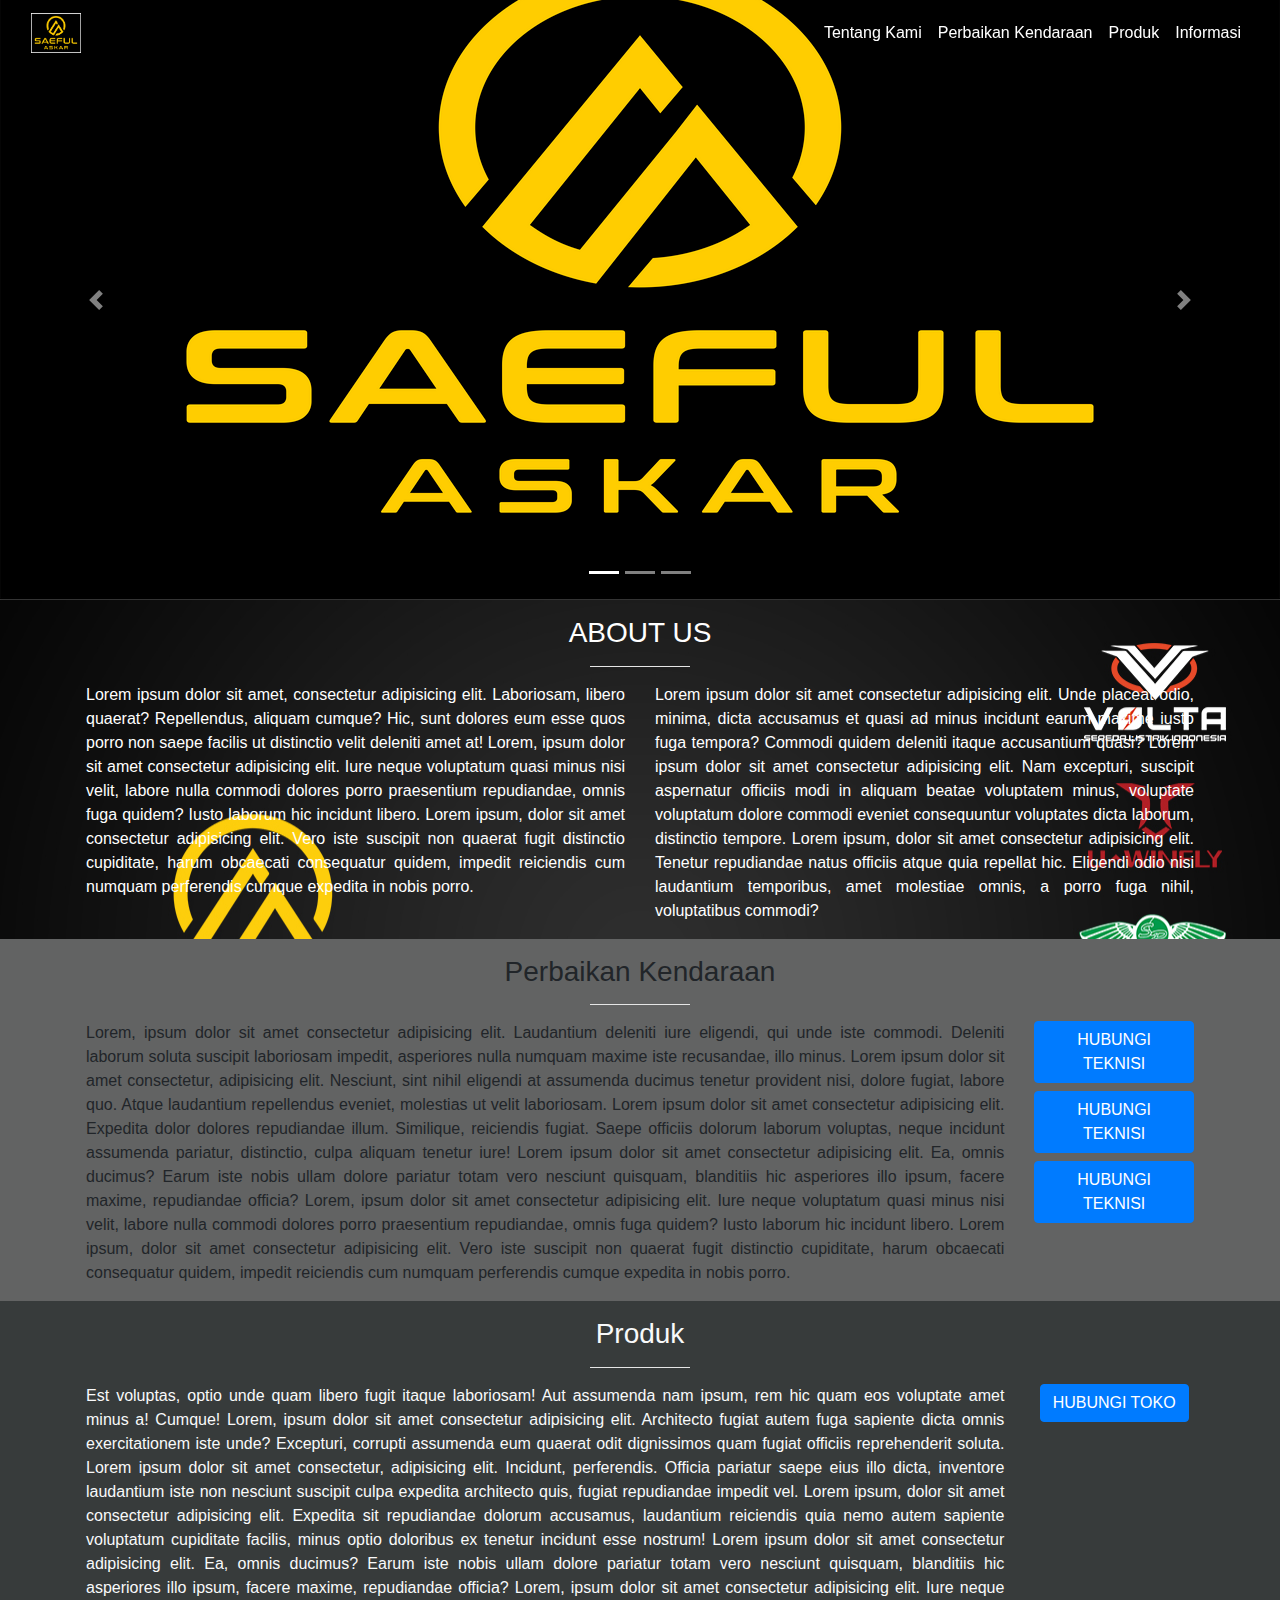
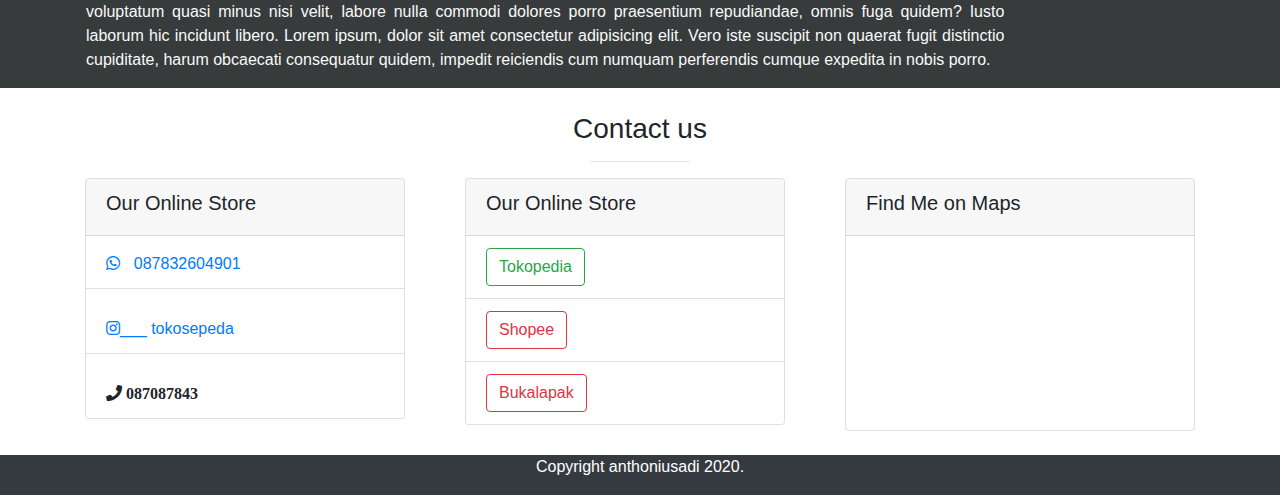
==== index.html @ 25c8001d "add ofline folder" ====
<!doctype html>
<html lang="en" id="home">
  <head>
    <!-- Required meta tags -->
    <meta charset="utf-8">
    <meta name="viewport" content="width=device-width, initial-scale=1, shrink-to-fit=no">

    <!-- Bootstrap CSS -->
    <link rel="stylesheet" href="bootstrap/css/bootstrap.min.css">
    <!-- <link rel="stylesheet" href="https://maxcdn.bootstrapcdn.com/bootstrap/4.0.0/css/bootstrap.min.css" integrity="sha384-Gn5384xqQ1aoWXA+058RXPxPg6fy4IWvTNh0E263XmFcJlSAwiGgFAW/dAiS6JXm" crossorigin="anonymous"> -->
    <link rel="stylesheet" href="style.css">
    <link rel="stylesheet" href="fontawesome/css/all.min.css">

    <title>Saeful Askar</title>
  </head>
  <body>
    <!-- ? navigasi bar link dan sub halaman -->
        <nav class="navbar fixed-top navbar-expand-lg navbar-dark  " >
            <div class="container-fluid"> 
                <a class="navbar-brand scroll" href="#home"><img src="/Carouselimg/Sticker.png" width="50" height="40"></img></a>
                    <button class="navbar-toggler" type="button" data-toggle="collapse" data-target="#navbarNavAltMarkup" aria-controls="navbarNavAltMarkup" aria-expanded="false" aria-label="Toggle navigation">
                    <span class="navbar-toggler-icon"></span>
                    </button>
                    <div class="collapse navbar-collapse" id="navbarNavAltMarkup">
                    <div class="navbar-nav ml-auto">
                        <!-- <a class="nav-item nav-link active" href="#home">Home <span class="sr-only">(current)</span></a> -->
                        <a class="nav-item nav-link scroll text-white"  href="#about">Tentang Kami</a>
                        <a class="nav-item nav-link scroll text-white"  href="#perbaikan">Perbaikan Kendaraan</a>
                        <a class="nav-item nav-link scroll text-white"  href="#produk">Produk</a>
                        <a class="nav-item nav-link scroll text-white"  href="#contact">Informasi</a>
                    </div>
                    </div>
                </nav>
            </div>

      <!--?slider carousel 3 foto-->
      <div id="carouselExampleIndicators" class="carousel slide" data-ride="carousel" data-interval="2500">
            <ol class="carousel-indicators">
              <li data-target="#carouselExampleIndicators" data-slide-to="0" class="active"></li>
              <li data-target="#carouselExampleIndicators" data-slide-to="1"></li>
              <li data-target="#carouselExampleIndicators" data-slide-to="2"></li>
            </ol>
            <div class="carousel-inner">
            <div class="carousel-item active">
                <img src="Carouselimg/contoh2.png" class="d-block w-100" alt="First slide">
                    <!-- <div class="carousel-caption d-none d-md-block">
                        <h5>Your Caption bla bla bla</h5>
                        <p>small caption bla bla bla bla</p>
                    </div> -->
              </div>
            <div class="carousel-item">
                <img src="Carouselimg/desain.jpg" class="d-block w-100" alt="Second slide">
                <!-- <div class="carousel-caption d-none d-md-block ">
                        <h5>Your Caption bla bla bla</h5>
                        <p>small caption bla bla bla</p>
                </div> -->
            </div>
            <div class="carousel-item">
                <img src="Carouselimg/contoh.jpg" class="d-block w-100" alt="Third slide">
                <!-- <div class="carousel-caption d-none d-md-block">
                        <h5>Your Caption bla bla bla</h5>
                        <p>small caption bla bla bla</p>
                </div> -->
            </div>
            </div>
            <a class="carousel-control-prev " href="#carouselExampleIndicators" role="button" data-slide="prev">
              <span class="carousel-control-prev-icon" aria-hidden="true"></span>
              <span class="sr-only">Previous</span>
            </a>
            <a class="carousel-control-next" href="#carouselExampleIndicators" role="button" data-slide="next">
              <span class="carousel-control-next-icon" aria-hidden="true"></span>
              <span class="sr-only">Next</span>
            </a>
          </div>
<!--?about us-->
<section class="about" id="about">
          <div class="bg1" >
            <div class="container text-justify p-3" >
                <h3 class="mt-0 text-center text-white" >ABOUT US</h3>
              <hr class="bg-white">  
              <div class="row text-white">
                <div class="col-md-6">
                  Lorem ipsum dolor sit amet, consectetur adipisicing elit. Laboriosam, libero quaerat? Repellendus, aliquam cumque? Hic, sunt dolores eum esse quos porro non saepe facilis ut distinctio velit deleniti amet at!
                    Lorem, ipsum dolor sit amet consectetur adipisicing elit. Iure neque voluptatum quasi minus nisi velit, labore nulla commodi dolores porro praesentium repudiandae, omnis fuga quidem? Iusto laborum hic incidunt libero.
                    Lorem ipsum, dolor sit amet consectetur adipisicing elit. Vero iste suscipit non quaerat fugit distinctio cupiditate, harum obcaecati consequatur quidem, impedit reiciendis cum numquam perferendis cumque expedita in nobis porro.
                </div>
                <div class="col-md-6">
                  Lorem ipsum dolor sit amet consectetur adipisicing elit. Unde placeat odio, minima, dicta accusamus et quasi ad minus incidunt earum maxime iusto fuga tempora? Commodi quidem deleniti itaque accusantium quasi?
                  Lorem ipsum dolor sit amet consectetur adipisicing elit. Nam excepturi, suscipit aspernatur officiis modi in aliquam beatae voluptatem minus, voluptate voluptatum dolore commodi eveniet consequuntur voluptates dicta laborum, distinctio tempore.
                    Lorem ipsum, dolor sit amet consectetur adipisicing elit. Tenetur repudiandae natus officiis atque quia repellat hic. Eligendi odio nisi laudantium temporibus, amet molestiae omnis, a porro fuga nihil, voluptatibus commodi?
                </div>
              </div>
            </div>
          </div>
</section>
          <!--?our service-->
<!-- 
          <div class="bg2">
              <h3 class="mt-0 text-center" id="perbaikan">Perbaikan Kendaraan</h3>
              <hr>
              <div class="container text-justify p-3">
                <div class="row">
                  <div class="col-md-5">
                    Lorem ipsum dolor sit amet consectetur adipisicing elit. Ea, omnis ducimus? Earum iste nobis ullam dolore pariatur totam vero nesciunt quisquam, blanditiis hic asperiores illo ipsum, facere maxime, repudiandae officia?
                      Lorem, ipsum dolor sit amet consectetur adipisicing elit. Iure neque voluptatum quasi minus nisi velit, labore nulla commodi dolores porro praesentium repudiandae, omnis fuga quidem? Iusto laborum hic incidunt libero.
                      Lorem ipsum, dolor sit amet consectetur adipisicing elit. Vero iste suscipit non quaerat fugit distinctio cupiditate, harum obcaecati consequatur quidem, impedit reiciendis cum numquam perferendis cumque expedita in nobis porro.
                  </div>
                  <div class="col-md-2">
                    <br><br>
                      <img class="img-fluid img-thumbnail" src="/img/logo.jpg" alt="">
                  </div>
                  <div class="col-md-5">
                    Lorem ipsum dolor, sit amet consectetur adipisicing elit. Sunt at pariatur asperiores quae laboriosam praesentium totam quod est maxime fuga odit dolorem itaque debitis vel dignissimos optio, rem quaerat dolorum!
                      Lorem ipsum, dolor sit amet consectetur adipisicing elit. Tenetur repudiandae natus officiis atque quia repellat hic. Eligendi odio nisi laudantium temporibus, amet molestiae omnis, a porro fuga nihil, voluptatibus commodi?
                  </div>
                </div>
              </div>
            </div>
     -->
            <!-- ?galery foto unit -->
  <!-- <h3 class="mt-3 text-center">Foto Unit</h3>
    <div class="container">
      <div class="gallery img-thumbnail ">
        <a href="/img/thumb/engine1.jpg"><img src="/img/thumb/engine1_small.jpg" alt=""></a>
        <a href="/img/thumb/engine2.jpg"><img src="/img/thumb/engine2_small.jpg" alt=""></a>
        <a href="/img/thumb/engine3.jpg"><img src="/img/thumb/engine3_small.jpg" alt=""></a>
        <a href="/img/thumb/engine4.jpg"><img src="/img/thumb/engine4_small.jpg" alt=""></a>
        <a href="/img/thumb/engine5.jpg"><img src="/img/thumb/engine5.jpg" alt=""></a>
        <a href="/img/thumb/engine6.jpg"><img src="/img/thumb/engine6.jpg" alt=""></a>
        <a href="/img/thumb/engine7.jpg"><img src="/img/thumb/engine7.jpg" alt=""></a>
        <a href="/img/thumb/engine4.jpg"><img src="/img/thumb/engine4_small.jpg" alt=""></a>
        <a href="/img/thumb/engine5.jpg"><img src="/img/thumb/engine5.jpg" alt=""></a>
        <a href="/img/thumb/engine1.jpg"><img src="/img/thumb/engine1_small.jpg" alt=""></a>
      </div>
  </div> -->
<!-- ?our service 2 -->
<section class="perbaikan" id="perbaikan">
  <div class="bg3">
    <div class="container text-justify p-3">
        <h3 class="mt-0 text-center" >Perbaikan Kendaraan</h3>
        <hr class="bg-white">
      <div class="row">
        <div class="col-md-10">
          Lorem, ipsum dolor sit amet consectetur adipisicing elit. Laudantium deleniti iure eligendi, qui unde iste commodi. Deleniti laborum soluta suscipit laboriosam impedit, asperiores nulla numquam maxime iste recusandae, illo minus.
          Lorem ipsum dolor sit amet consectetur, adipisicing elit. Nesciunt, sint nihil eligendi at assumenda ducimus tenetur provident nisi, dolore fugiat, labore quo. Atque laudantium repellendus eveniet, molestias ut velit laboriosam.
          Lorem ipsum dolor sit amet consectetur adipisicing elit. Expedita dolor dolores repudiandae illum. Similique, reiciendis fugiat. Saepe officiis dolorum laborum voluptas, neque incidunt assumenda pariatur, distinctio, culpa aliquam tenetur iure!
          Lorem ipsum dolor sit amet consectetur adipisicing elit. Ea, omnis ducimus? Earum iste nobis ullam dolore pariatur totam vero nesciunt quisquam, blanditiis hic asperiores illo ipsum, facere maxime, repudiandae officia?
            Lorem, ipsum dolor sit amet consectetur adipisicing elit. Iure neque voluptatum quasi minus nisi velit, labore nulla commodi dolores porro praesentium repudiandae, omnis fuga quidem? Iusto laborum hic incidunt libero.
            Lorem ipsum, dolor sit amet consectetur adipisicing elit. Vero iste suscipit non quaerat fugit distinctio cupiditate, harum obcaecati consequatur quidem, impedit reiciendis cum numquam perferendis cumque expedita in nobis porro.
        </div>
        <div class="col-md-2 text-center">
          <!-- <div class="card" "> -->
            <!-- <img class="card-img-top" src="" alt="Card image cap"> -->
            <!-- <div class="card-body">
              <h5 class="card-title">HUBUNGI TEKNISI</h5>
              <p class="card-text">Untuk order dapat menghubungi teknisi bla bla bla bla</p> -->
              <a href="https://wa.me/6282312782377/?text=pesan" class="btn btn-primary">HUBUNGI TEKNISI</a>
              <a href="https://wa.me/6285880401315/?text=pesan" class="btn btn-primary mt-2">HUBUNGI TEKNISI</a>
              <a href="https://wa.me/6281282726337/?text=pesan" class="btn btn-primary mt-2 ">HUBUNGI TEKNISI</a>
            <!-- </div> -->
          <!-- </div> -->
        </div>
      </div>
    </div>
  </div>
</section>
  <!--? galery foto service -->
  <!-- <h3 class="mt-3 text-center">Foto Service</h3>
    <div class="container">
      <div class="gallery img-thumbnail ">
        <a href="/img/thumb/engine3.jpg"><img src="/img/thumb/engine1_small.jpg" alt=""></a>
        <a href="/img/thumb/engine1.jpg"><img src="/img/thumb/engine2_small.jpg" alt=""></a>
        <a href="/img/thumb/engine3.jpg"><img src="/img/thumb/engine3_small.jpg" alt=""></a>
        <a href="/img/thumb/engine5.jpg"><img src="/img/thumb/engine4_small.jpg" alt=""></a>
        <a href="/img/thumb/engine4.jpg"><img src="/img/thumb/engine5.jpg" alt=""></a>
        <a href="/img/thumb/engine6.jpg"><img src="/img/thumb/engine6.jpg" alt=""></a>
        <a href="/img/thumb/engine7.jpg"><img src="/img/thumb/engine7.jpg" alt=""></a>
        <a href="/img/thumb/engine2.jpg"><img src="/img/thumb/engine4_small.jpg" alt=""></a>
        <a href="/img/thumb/engine3.jpg"><img src="/img/thumb/engine5.jpg" alt=""></a>
        <a href="/img/thumb/engine1.jpg"><img src="/img/thumb/engine1_small.jpg" alt=""></a>
      </div>
    </div>
 -->
<!--? our service 3 -->
<section class="perbaikan" id="produk">
    <div class="bg4">
      <div class="container text-justify p-3 text-light">
          <h3 class="mt-0 text-center">Produk</h3>
          <hr class="bg-white">
        <div class="row">
          <div class="col-md-10">
        Est voluptas, optio unde quam libero fugit itaque laboriosam! Aut assumenda nam ipsum, rem hic quam eos voluptate amet minus a! Cumque!
            Lorem, ipsum dolor sit amet consectetur adipisicing elit. Architecto fugiat autem fuga sapiente dicta omnis exercitationem iste unde? Excepturi, corrupti assumenda eum quaerat odit dignissimos quam fugiat officiis reprehenderit soluta.
            Lorem ipsum dolor sit amet consectetur, adipisicing elit. Incidunt, perferendis. Officia pariatur saepe eius illo dicta, inventore laudantium iste non nesciunt suscipit culpa expedita architecto quis, fugiat repudiandae impedit vel.
            Lorem ipsum, dolor sit amet consectetur adipisicing elit. Expedita sit repudiandae dolorum accusamus, laudantium reiciendis quia nemo autem sapiente voluptatum cupiditate facilis, minus optio doloribus ex tenetur incidunt esse nostrum!
              Lorem ipsum dolor sit amet consectetur adipisicing elit. Ea, omnis ducimus? Earum iste nobis ullam dolore pariatur totam vero nesciunt quisquam, blanditiis hic asperiores illo ipsum, facere maxime, repudiandae officia?
                Lorem, ipsum dolor sit amet consectetur adipisicing elit. Iure neque voluptatum quasi minus nisi velit, labore nulla commodi dolores porro praesentium repudiandae, omnis fuga quidem? Iusto laborum hic incidunt libero.
                Lorem ipsum, dolor sit amet consectetur adipisicing elit. Vero iste suscipit non quaerat fugit distinctio cupiditate, harum obcaecati consequatur quidem, impedit reiciendis cum numquam perferendis cumque expedita in nobis porro.
          </div>
          
          <div class="col-md-2 text-center">
              <a href="https://wa.me/6282227222971/?text=pesan" class="btn btn-primary">HUBUNGI TOKO</a>
            <!-- <div class="card" ">
              <div class="card-body">
                <h5 class="card-title">HUBUNGI TOKO</h5>
                  <p class="card-text">Untuk informasi lebih lanjut dan bla bla bla bla hubungi toko </p>
                  <a href="#" class="btn btn-primary">HUBUNGI TOKO</a>
              </div>
            </div> -->
          </div>
        </div>
      </div>
    </div>
</section>
  <!-- ?galery foto sparepart -->
  <!-- <h3 class="mt-3 text-center">Foto Sparepart</h3>
  <div class="container">
    <div class="gallery img-thumbnail ">
      <a href="/img/thumb/engine3.jpg"><img src="/img/thumb/engine1_small.jpg" alt=""></a>
      <a href="/img/thumb/engine1.jpg"><img src="/img/thumb/engine2_small.jpg" alt=""></a>
      <a href="/img/thumb/engine3.jpg"><img src="/img/thumb/engine3_small.jpg" alt=""></a>
      <a href="/img/thumb/engine5.jpg"><img src="/img/thumb/engine4_small.jpg" alt=""></a>
      <a href="/img/thumb/engine4.jpg"><img src="/img/thumb/engine5.jpg" alt=""></a>
      <a href="/img/thumb/engine6.jpg"><img src="/img/thumb/engine6.jpg" alt=""></a>
      <a href="/img/thumb/engine7.jpg"><img src="/img/thumb/engine7.jpg" alt=""></a>
      <a href="/img/thumb/engine2.jpg"><img src="/img/thumb/engine4_small.jpg" alt=""></a>
      <a href="/img/thumb/engine3.jpg"><img src="/img/thumb/engine5.jpg" alt=""></a>
      <a href="/img/thumb/engine1.jpg"><img src="/img/thumb/engine1_small.jpg" alt=""></a>
    </div>
  </div> -->
<section class="contact" id="contact">
  <div class="container mb-4"> 
  <h3 class="mt-4 text-center" >Contact us</h3>
  <hr class="bg-white">
    <div class="row">
    <!-- ? daftarinformasi kontak -->
      <div class="col-md-4">
        <div class="card" style="width: 20rem;">
          <div class="card-header">
            <h5>Our Online Store</h5>
          </div>
          <ul class="list-group list-group-flush">
            <li class="list-group-item mt-1"><a href="https://wa.me/6282227222971/?text=pesan"><i class="fab fa-whatsapp"></i>087832604901</a></a></li>
            <li class="list-group-item mt-3"><a href="https://www.instagram.com/"><i class="fab fa-instagram"> </i>___ tokosepeda</a></a></li>
            <li class="list-group-item mt-3"></a><i class="fas fa-phone">  087087843</i></li>
          </ul>
        </div> 
      </div>
      <!-- ?informasi online shop -->
      <div class="col-md-4">
        <div class="card" style="width: 20rem;">
          <div class="card-header">
            <h5>Our Online Store</h5>
          </div>
            <ul class="list-group list-group-flush">
              <li class="list-group-item"><a href="https://www.tokopedia.com/lampuledgrosir?source=universe&st=product"><button type="button" class="btn btn-outline-success">Tokopedia</button></a></li>
              <li class="list-group-item"><a href="https://shopee.co.id/sepeda_listrik_bekasi"><button type="button" class="btn btn-outline-danger">Shopee</button></a></li>
              <li class="list-group-item"><a href="https://www.bukalapak.com/u/prash_els"><button type="button" class="btn btn-outline-danger">Bukalapak</button></a></li>
            </ul>
        </div>   
      </div>

    <!-- ?maps toko-->
      <div class="col-md-4">
        <div class="card">
          <div class="card-header">
            <h5>Find Me on Maps</h5>
          </div>
          <div class="card-body">
            <div class="map-responsive">
                <iframe src="https://www.google.com/maps/embed?pb=!1m14!1m8!1m3!1d15865.723299338797!2d107.038909!3d-6.206765!3m2!1i1024!2i768!4f13.1!3m3!1m2!1s0x0%3A0xeb11509fdb438cca!2sTOKO%20SEPEDA%20LISTRIK%20SAEFUL%20ASKAR%20(SELIS)!5e0!3m2!1sid!2sid!4v1599491502128!5m2!1sid!2sid" width="600" height="450" frameborder="0" style="border:0;" allowfullscreen="" aria-hidden="false" tabindex="0"></iframe>
            </div>
          </div>
        </div>
      </div>
    </div>
  </div>
</section>

  <!-- ?footer -->
  <footer class="bg-dark text-white">
  <div class="container">
    <div class="row">
      <div class="col text-center">
        <p>Copyright anthoniusadi 2020.</p>
      </div>
    </div>
  </div>

  </footer>
      <!-- Optional JavaScript -->
    <!-- <script src="/js/jquery.js"></script>      -->

    <!-- jQuery first, then Popper.js, then Bootstrap JS -->
    <!-- <script src="https://code.jquery.com/jquery-3.5.1.js"></script> -->
    <script src="https://code.jquery.com/jquery-3.2.1.slim.min.js" integrity="sha384-KJ3o2DKtIkvYIK3UENzmM7KCkRr/rE9/Qpg6aAZGJwFDMVNA/GpGFF93hXpG5KkN" crossorigin="anonymous"></script>
    <script src="https://cdnjs.cloudflare.com/ajax/libs/popper.js/1.12.9/umd/popper.min.js" integrity="sha384-ApNbgh9B+Y1QKtv3Rn7W3mgPxhU9K/ScQsAP7hUibX39j7fakFPskvXusvfa0b4Q" crossorigin="anonymous"></script>
    <script src="https://maxcdn.bootstrapcdn.com/bootstrap/4.0.0/js/bootstrap.min.js" integrity="sha384-JZR6Spejh4U02d8jOt6vLEHfe/JQGiRRSQQxSfFWpi1MquVdAyjUar5+76PVCmYl" crossorigin="anonymous"></script>
    <!-- <script src="/js/script.js"></script> -->
    <script src="https://ajax.googleapis.com/ajax/libs/jquery/3.3.1/jquery.min.js"></script>
    <script>
      $(document).ready(function() {
        // Transition effect for navbar 
        $(window).scroll(function() {
          // checks if window is scrolled more than 500px, adds/removes solid class
          if($(this).scrollTop() > 400) { 
              $('.navbar').addClass('solid');
          } else {
              $('.navbar').removeClass('solid');
          }
        });
    });
    </script>
    <script>
    $(document).ready(function(){
 
      $("a").on('click', function(event) {
    
        if (this.hash !== "") {
 
          event.preventDefault();
          var hash = this.hash;

          $('html, body').animate({
            scrollTop: $(hash).offset().top - 50
          }, 1000); 
        } 
      });
    });
    </script> 
  </body>
</html>
---- style.css ----
.navbar.solid {
    background-color: rgb(170, 170, 170);
    transition: background-color 1s ease 0s;
    box-shadow: 0 0 4px grey;
}
/* carousel img */
/* ukuran image tolong dibuat 1280x720 supaya bisa fullsize*/
.carousel-item{
    height:0px;
}
.carousel-item img{
    margin-top: -120px;
    background-position: center;
}
.body{
    margin: 0;
    padding: 0;
    font-family: sans-serif;
}
/* html{
    scroll-behavior: smooth;
}
.section{
    margin-top: 80;
} */
hr{
    width: 100px;
}
.carousel-item {
    height: 50%;
}

.gallery{
    margin: 10px 50px;
}
.gallery img{
    margin-left: auto;
    margin-right: auto;
    width: 195px;
    height: 160px;
    padding: 10px;
    filter: grayscale(90%);
    transition: 1s;
}

.gallery img:hover{
    filter: grayscale(0);
    transform: scale(1.2)
}

.fa-whatsapp{
    width: 10%;
}

/* media queries*/
@media only screen and (max-width:1500px){

}
@media only screen and (max-width:1199px){
    .carousel-caption h5{
        font-size: 20px;
    }
    .carousel-caption p{
        font-size: 14px;
    }
}

@media only screen and (max-width:991px){

    .carousel-caption p{
        font-size: 14px
    }
      
}

.map-responsive{
    overflow: hidden;
    padding-bottom: 50%;
    position: relative;
    height: 0;
}
.map-responsive iframe{
    left: 0;
    top: 0;
    height: 100%;
    width: 100%;
    position: absolute;
}

.bg1{
    background-image: url("/Carouselimg/desain.jpg") ;
    height: 100%;
    /* background-position: center; */
    background-repeat: no-repeat;
    background-size: cover;
}
.bg2{
    background-image: url("/bg/bg2.jpg") ;
    height: 100%;
    background-position: center;
    background-repeat: no-repeat;
    background-size: cover;
}
.bg3{
    background-color: rgb(98, 99, 99);
    /* background-image: url("/bg/bg3.jpg") ; */
    height: 100%;
    background-position: center;
    background-repeat: no-repeat;
    background-size: cover;
    
}
.bg4{
    /* background-image: url("/bg/bg4.jpg") ; */
    height: 100%;
    background-position: center;
    background-repeat: no-repeat;
    background-size: cover;
    background-color: rgb(55, 59, 59);
}
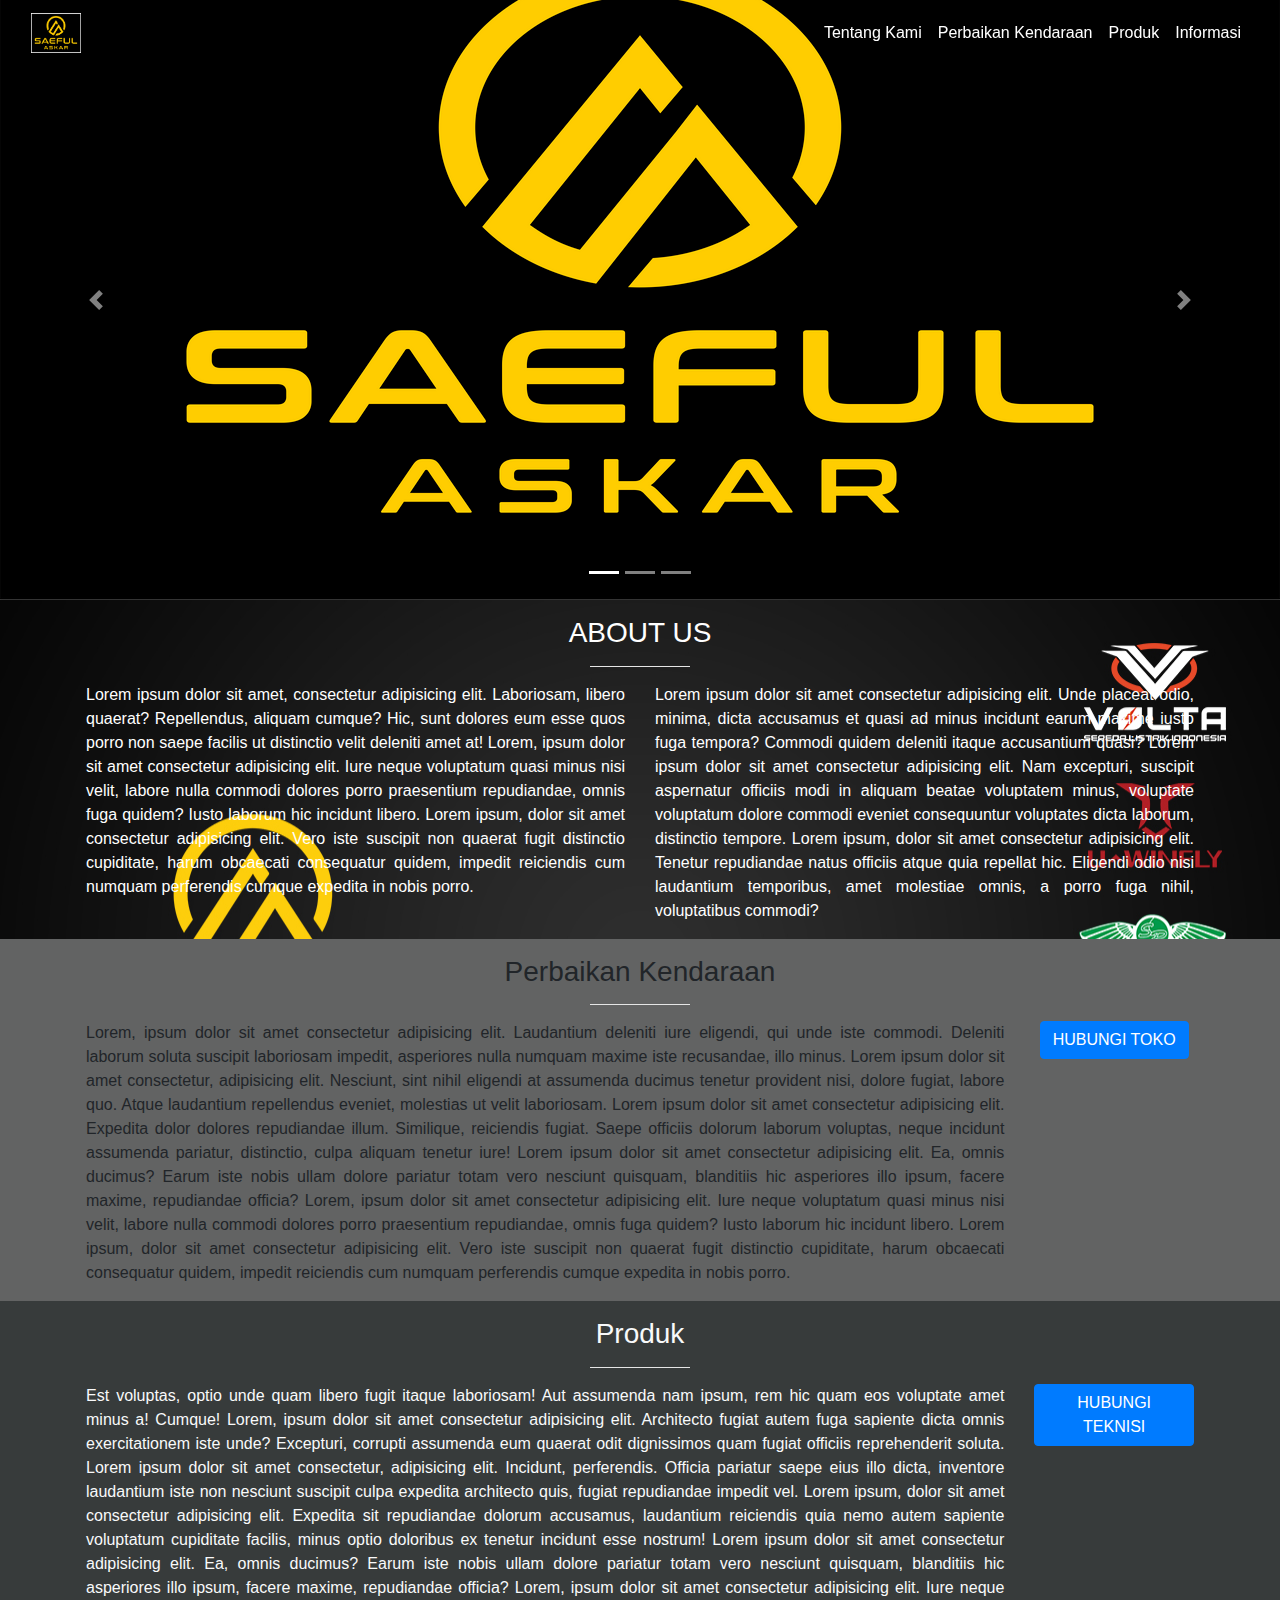
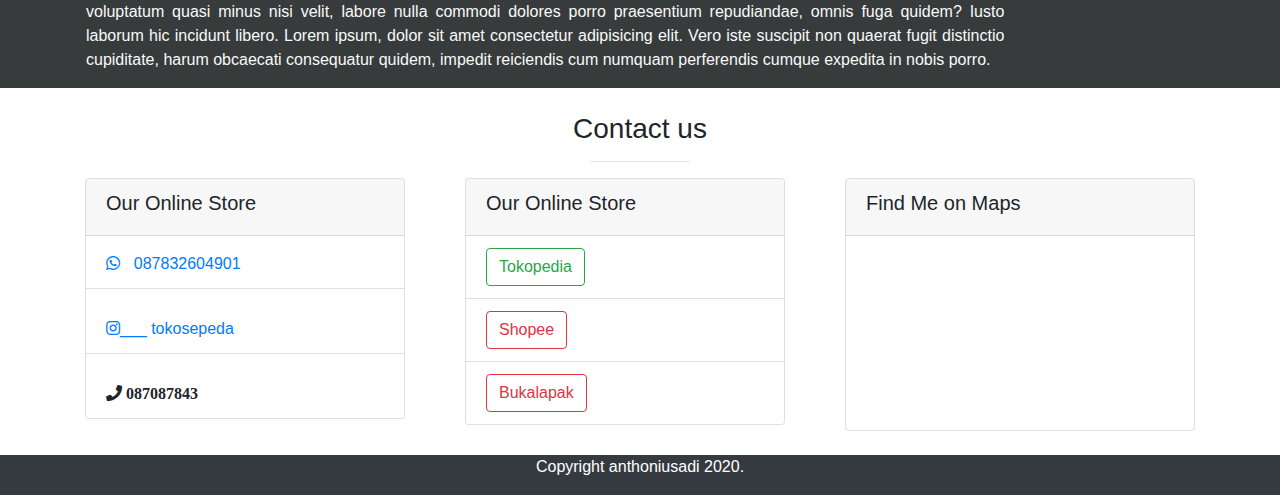
==== commit f0a76fe6: "link whatsapp" ====
--- a/index.html
+++ b/index.html
@@ -154,9 +154,9 @@
             <!-- <div class="card-body">
               <h5 class="card-title">HUBUNGI TEKNISI</h5>
               <p class="card-text">Untuk order dapat menghubungi teknisi bla bla bla bla</p> -->
-              <a href="https://wa.me/6282312782377/?text=pesan" class="btn btn-primary">HUBUNGI TEKNISI</a>
-              <a href="https://wa.me/6285880401315/?text=pesan" class="btn btn-primary mt-2">HUBUNGI TEKNISI</a>
-              <a href="https://wa.me/6281282726337/?text=pesan" class="btn btn-primary mt-2 ">HUBUNGI TEKNISI</a>
+              <a href="https://wa.me/6282312782377/?text=Sepeda%20saya%20mengalami%20kendala%0ASaya%20ingin%20pesan%20teknisi" class="btn btn-primary">HUBUNGI TOKO</a>
+              <!-- <a href="https://wa.me/6285880401315/?text=pesan" class="btn btn-primary mt-2">HUBUNGI TEKNISI</a>
+              <a href="https://wa.me/6281282726337/?text=pesan" class="btn btn-primary mt-2 ">HUBUNGI TEKNISI</a> -->
             <!-- </div> -->
           <!-- </div> -->
         </div>
@@ -199,7 +199,7 @@
           </div>
           
           <div class="col-md-2 text-center">
-              <a href="https://wa.me/6282227222971/?text=pesan" class="btn btn-primary">HUBUNGI TOKO</a>
+              <a href="https://wa.me/6282227222971/?text=Saya%20ingin%20bertanya%20tentang%20produk%20anda" class="btn btn-primary">HUBUNGI TEKNISI</a>
             <!-- <div class="card" ">
               <div class="card-body">
                 <h5 class="card-title">HUBUNGI TOKO</h5>
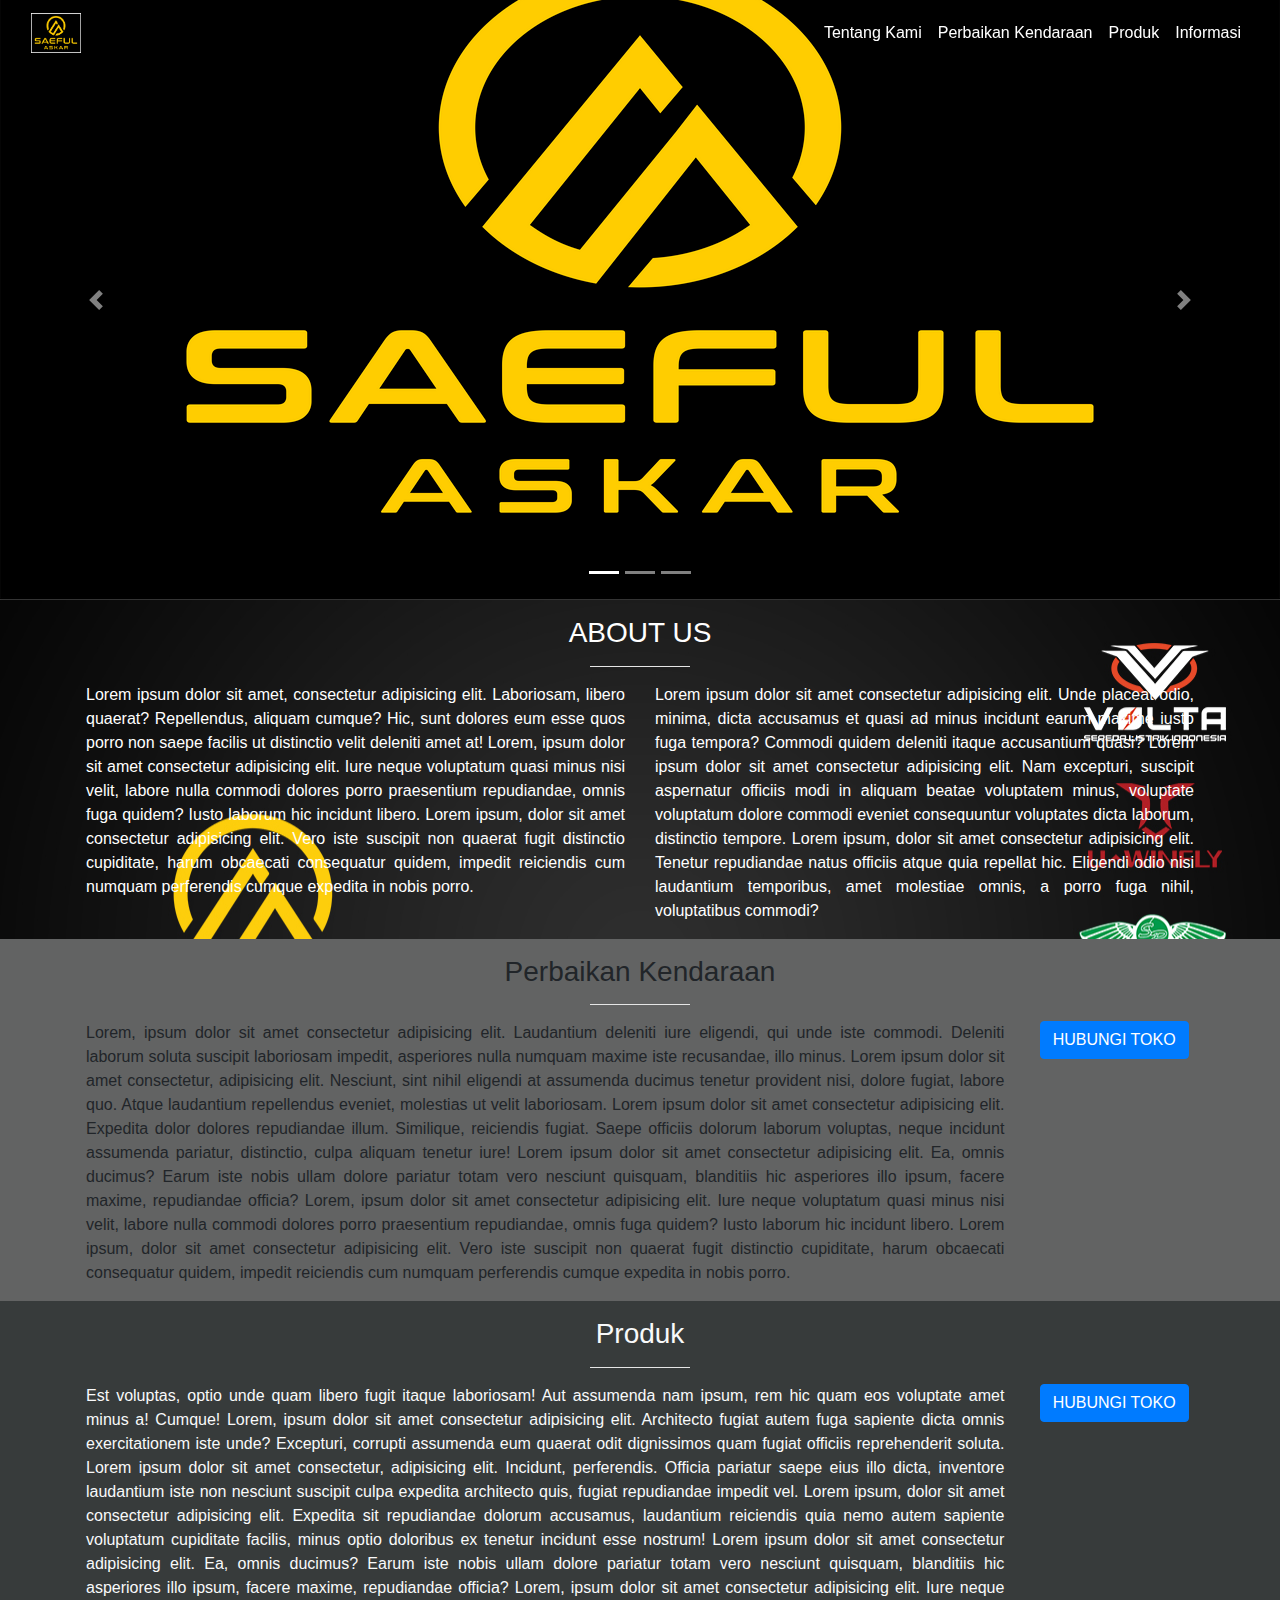
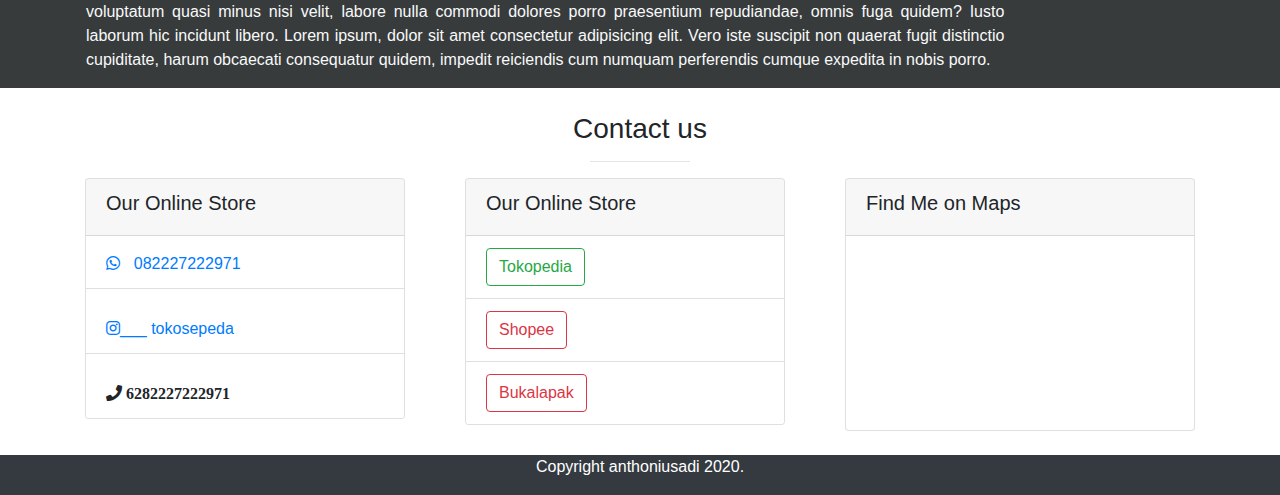
==== commit f81faf2b: "link whatsapp revisi" ====
--- a/index.html
+++ b/index.html
@@ -154,7 +154,7 @@
             <!-- <div class="card-body">
               <h5 class="card-title">HUBUNGI TEKNISI</h5>
               <p class="card-text">Untuk order dapat menghubungi teknisi bla bla bla bla</p> -->
-              <a href="https://wa.me/6282312782377/?text=Sepeda%20saya%20mengalami%20kendala%0ASaya%20ingin%20pesan%20teknisi" class="btn btn-primary">HUBUNGI TOKO</a>
+              <a href="https://wa.me/6282227222971/?text=Kendaraan%20listrik%20saya%20rusak%20nih,%20bisa%20di%20jadwalkan%20untuk%20di%20perbaiki?" class="btn btn-primary">HUBUNGI TOKO</a>
               <!-- <a href="https://wa.me/6285880401315/?text=pesan" class="btn btn-primary mt-2">HUBUNGI TEKNISI</a>
               <a href="https://wa.me/6281282726337/?text=pesan" class="btn btn-primary mt-2 ">HUBUNGI TEKNISI</a> -->
             <!-- </div> -->
@@ -199,7 +199,7 @@
           </div>
           
           <div class="col-md-2 text-center">
-              <a href="https://wa.me/6282227222971/?text=Saya%20ingin%20bertanya%20tentang%20produk%20anda" class="btn btn-primary">HUBUNGI TEKNISI</a>
+              <a href="https://wa.me/6282227222971/?text=Kendaraan%20listrik%20saya%20rusak%20nih,%20bisa%20di%20jadwalkan%20untuk%20di%20perbaiki?" class="btn btn-primary">HUBUNGI TOKO</a>
             <!-- <div class="card" ">
               <div class="card-body">
                 <h5 class="card-title">HUBUNGI TOKO</h5>
@@ -240,9 +240,9 @@
             <h5>Our Online Store</h5>
           </div>
           <ul class="list-group list-group-flush">
-            <li class="list-group-item mt-1"><a href="https://wa.me/6282227222971/?text=pesan"><i class="fab fa-whatsapp"></i>087832604901</a></a></li>
+            <li class="list-group-item mt-1"><a href="https://wa.me/6282227222971/?text=Saya%20ingin%20bertanya%20mengenai%20produk%20kendaraan%20listrik"><i class="fab fa-whatsapp"></i>082227222971</a></a></li>
             <li class="list-group-item mt-3"><a href="https://www.instagram.com/"><i class="fab fa-instagram"> </i>___ tokosepeda</a></a></li>
-            <li class="list-group-item mt-3"></a><i class="fas fa-phone">  087087843</i></li>
+            <li class="list-group-item mt-3"></a><i class="fas fa-phone">  6282227222971</i></li>
           </ul>
         </div> 
       </div>
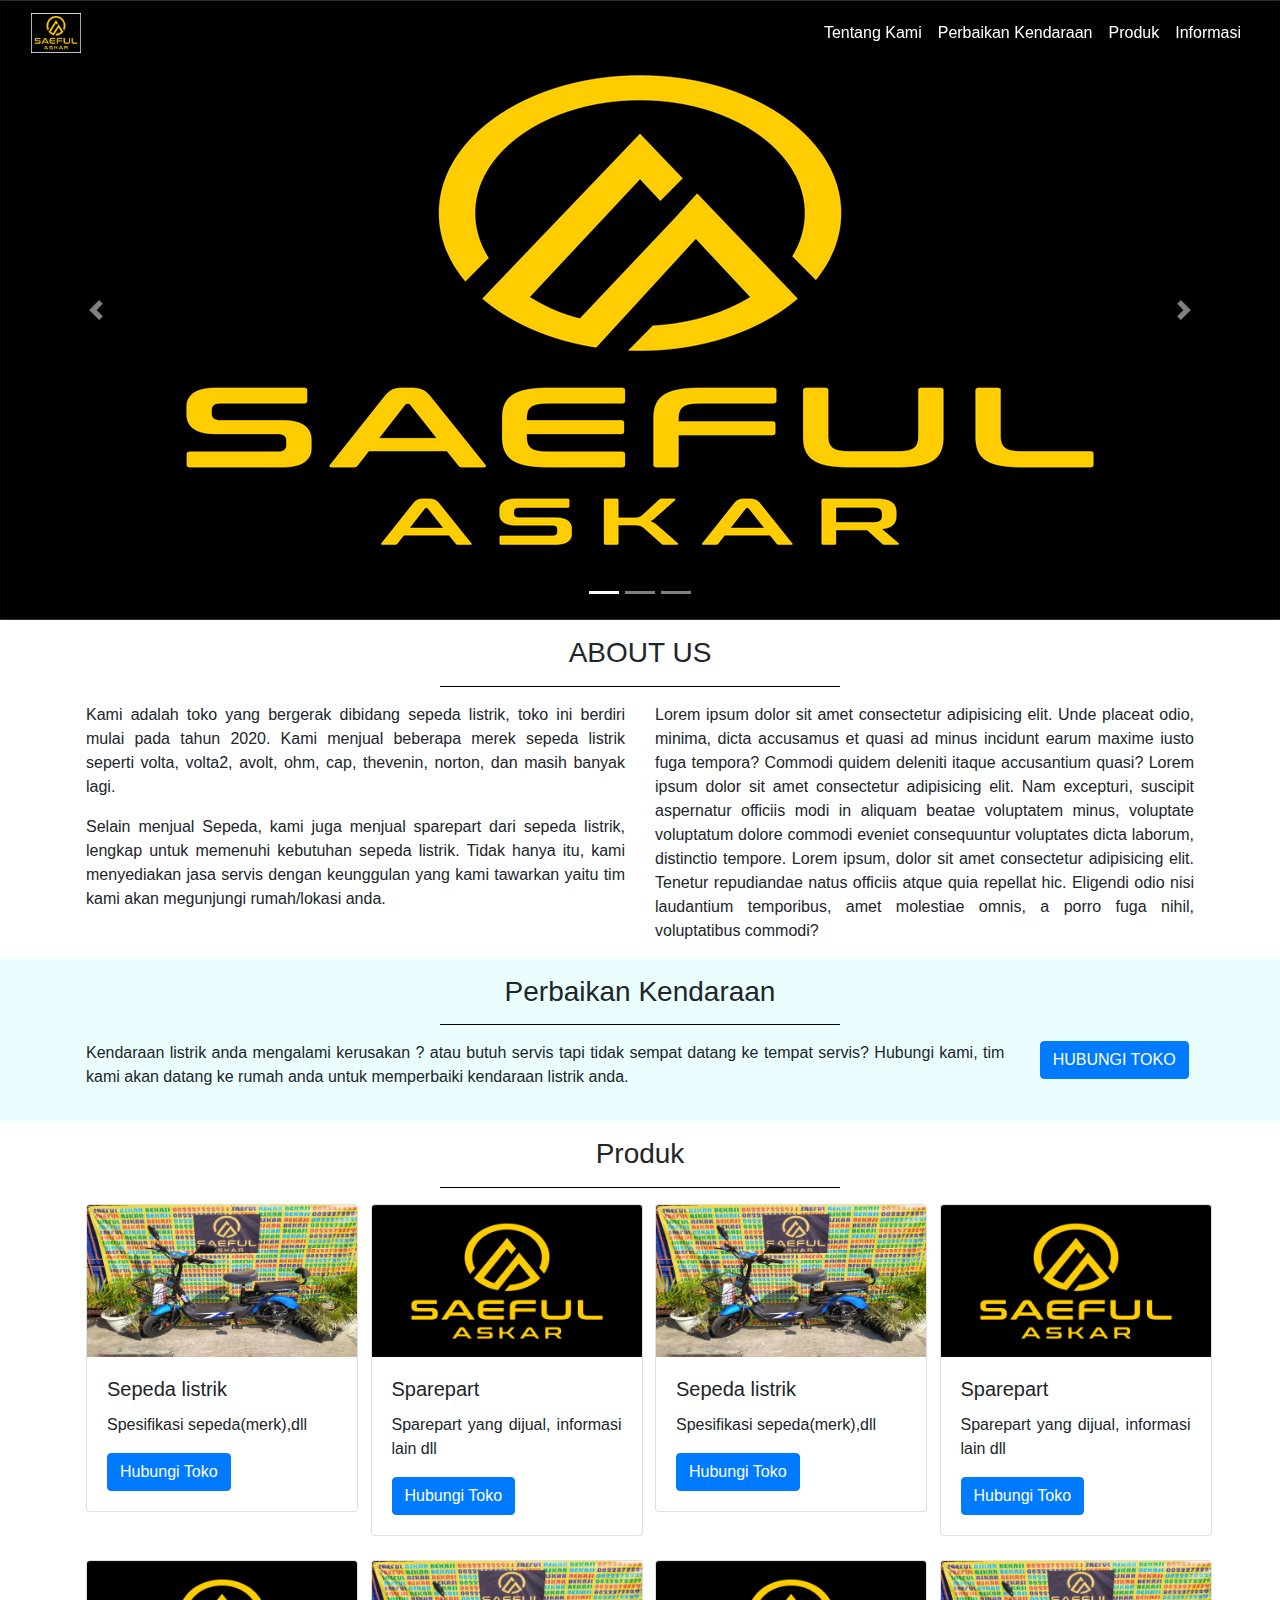
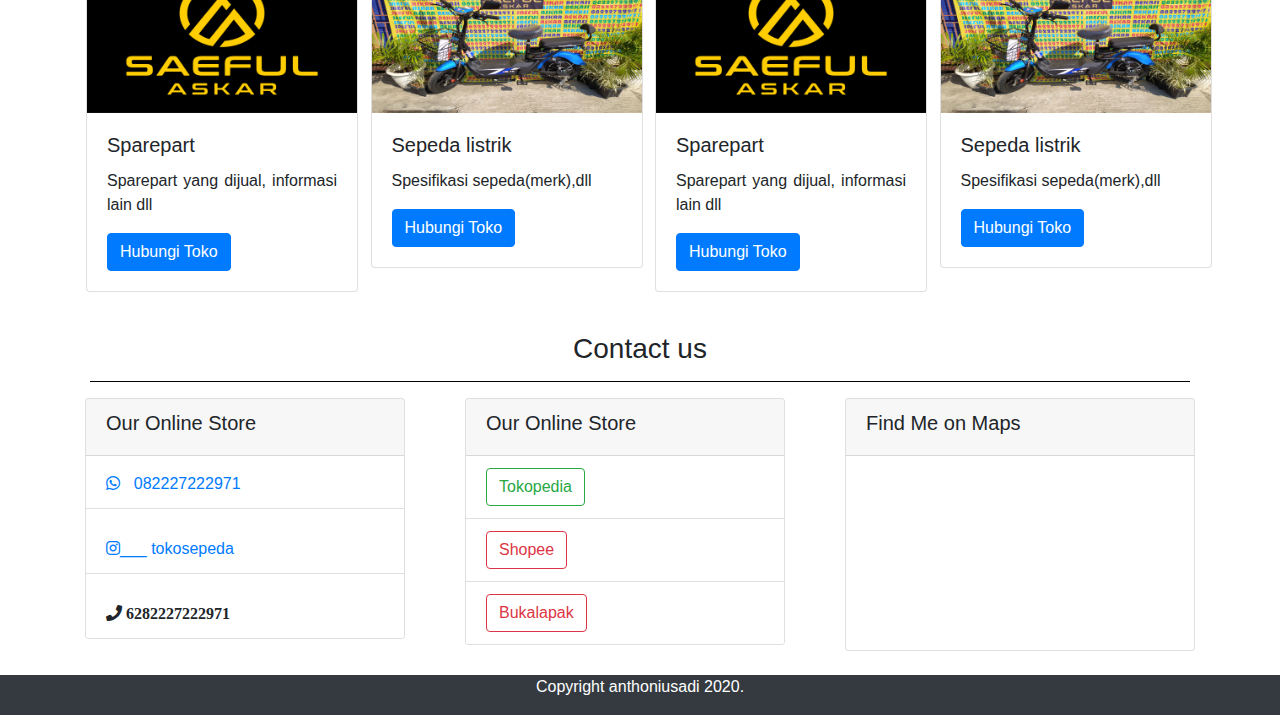
==== commit 6863f22a: "update carousel dan konten" ====
--- a/index.html
+++ b/index.html
@@ -42,25 +42,13 @@
             </ol>
             <div class="carousel-inner">
             <div class="carousel-item active">
-                <img src="Carouselimg/contoh2.png" class="d-block w-100" alt="First slide">
-                    <!-- <div class="carousel-caption d-none d-md-block">
-                        <h5>Your Caption bla bla bla</h5>
-                        <p>small caption bla bla bla bla</p>
-                    </div> -->
+                <img src="Carouselimg/final2.png" class="img-fluid w-100" alt="First slide">
               </div>
             <div class="carousel-item">
-                <img src="Carouselimg/desain.jpg" class="d-block w-100" alt="Second slide">
-                <!-- <div class="carousel-caption d-none d-md-block ">
-                        <h5>Your Caption bla bla bla</h5>
-                        <p>small caption bla bla bla</p>
-                </div> -->
+                <img src="Carouselimg/final.jpg" class="img-fluid w-100" alt="Second slide">
             </div>
             <div class="carousel-item">
-                <img src="Carouselimg/contoh.jpg" class="d-block w-100" alt="Third slide">
-                <!-- <div class="carousel-caption d-none d-md-block">
-                        <h5>Your Caption bla bla bla</h5>
-                        <p>small caption bla bla bla</p>
-                </div> -->
+                <img src="Carouselimg/final3.jpg" class="img-fluid w-100" alt="Third slide">
             </div>
             </div>
             <a class="carousel-control-prev " href="#carouselExampleIndicators" role="button" data-slide="prev">
@@ -74,15 +62,17 @@
           </div>
 <!--?about us-->
 <section class="about" id="about">
+
           <div class="bg1" >
             <div class="container text-justify p-3" >
-                <h3 class="mt-0 text-center text-white" >ABOUT US</h3>
-              <hr class="bg-white">  
-              <div class="row text-white">
+                <h3 class="mt-0 text-center text-black" >ABOUT US</h3>
+              <hr class="">  
+              <div class="row text-black">
                 <div class="col-md-6">
-                  Lorem ipsum dolor sit amet, consectetur adipisicing elit. Laboriosam, libero quaerat? Repellendus, aliquam cumque? Hic, sunt dolores eum esse quos porro non saepe facilis ut distinctio velit deleniti amet at!
-                    Lorem, ipsum dolor sit amet consectetur adipisicing elit. Iure neque voluptatum quasi minus nisi velit, labore nulla commodi dolores porro praesentium repudiandae, omnis fuga quidem? Iusto laborum hic incidunt libero.
-                    Lorem ipsum, dolor sit amet consectetur adipisicing elit. Vero iste suscipit non quaerat fugit distinctio cupiditate, harum obcaecati consequatur quidem, impedit reiciendis cum numquam perferendis cumque expedita in nobis porro.
+                  <p>Kami adalah toko yang bergerak dibidang sepeda listrik, toko ini berdiri mulai pada tahun 2020.
+                    Kami menjual beberapa merek sepeda listrik seperti volta, volta2, avolt, ohm, cap, thevenin, norton, dan masih banyak lagi.
+                    <p>Selain menjual Sepeda, kami juga menjual sparepart dari sepeda listrik, lengkap untuk memenuhi kebutuhan sepeda listrik.                  Tidak hanya itu, kami menyediakan jasa servis dengan keunggulan yang kami tawarkan yaitu tim kami akan megunjungi rumah/lokasi anda.</p>
+                  </p>
                 </div>
                 <div class="col-md-6">
                   Lorem ipsum dolor sit amet consectetur adipisicing elit. Unde placeat odio, minima, dicta accusamus et quasi ad minus incidunt earum maxime iusto fuga tempora? Commodi quidem deleniti itaque accusantium quasi?
@@ -92,6 +82,7 @@
               </div>
             </div>
           </div>
+
 </section>
           <!--?our service-->
 <!-- 
@@ -133,20 +124,16 @@
         <a href="/img/thumb/engine1.jpg"><img src="/img/thumb/engine1_small.jpg" alt=""></a>
       </div>
   </div> -->
-<!-- ?our service 2 -->
+<!-- ?operbaikan kendaraan -->
 <section class="perbaikan" id="perbaikan">
-  <div class="bg3">
+  <div class="bg2">
     <div class="container text-justify p-3">
         <h3 class="mt-0 text-center" >Perbaikan Kendaraan</h3>
-        <hr class="bg-white">
+        <hr class="">
       <div class="row">
         <div class="col-md-10">
-          Lorem, ipsum dolor sit amet consectetur adipisicing elit. Laudantium deleniti iure eligendi, qui unde iste commodi. Deleniti laborum soluta suscipit laboriosam impedit, asperiores nulla numquam maxime iste recusandae, illo minus.
-          Lorem ipsum dolor sit amet consectetur, adipisicing elit. Nesciunt, sint nihil eligendi at assumenda ducimus tenetur provident nisi, dolore fugiat, labore quo. Atque laudantium repellendus eveniet, molestias ut velit laboriosam.
-          Lorem ipsum dolor sit amet consectetur adipisicing elit. Expedita dolor dolores repudiandae illum. Similique, reiciendis fugiat. Saepe officiis dolorum laborum voluptas, neque incidunt assumenda pariatur, distinctio, culpa aliquam tenetur iure!
-          Lorem ipsum dolor sit amet consectetur adipisicing elit. Ea, omnis ducimus? Earum iste nobis ullam dolore pariatur totam vero nesciunt quisquam, blanditiis hic asperiores illo ipsum, facere maxime, repudiandae officia?
-            Lorem, ipsum dolor sit amet consectetur adipisicing elit. Iure neque voluptatum quasi minus nisi velit, labore nulla commodi dolores porro praesentium repudiandae, omnis fuga quidem? Iusto laborum hic incidunt libero.
-            Lorem ipsum, dolor sit amet consectetur adipisicing elit. Vero iste suscipit non quaerat fugit distinctio cupiditate, harum obcaecati consequatur quidem, impedit reiciendis cum numquam perferendis cumque expedita in nobis porro.
+          <p>Kendaraan listrik anda mengalami kerusakan ? atau butuh servis tapi tidak sempat datang ke tempat servis? 
+              Hubungi kami, tim kami akan datang ke rumah anda untuk memperbaiki kendaraan listrik anda.</p>
         </div>
         <div class="col-md-2 text-center">
           <!-- <div class="card" "> -->
@@ -181,25 +168,61 @@
       </div>
     </div>
  -->
-<!--? our service 3 -->
-<section class="perbaikan" id="produk">
-    <div class="bg4">
-      <div class="container text-justify p-3 text-light">
-          <h3 class="mt-0 text-center">Produk</h3>
-          <hr class="bg-white">
-        <div class="row">
-          <div class="col-md-10">
-        Est voluptas, optio unde quam libero fugit itaque laboriosam! Aut assumenda nam ipsum, rem hic quam eos voluptate amet minus a! Cumque!
-            Lorem, ipsum dolor sit amet consectetur adipisicing elit. Architecto fugiat autem fuga sapiente dicta omnis exercitationem iste unde? Excepturi, corrupti assumenda eum quaerat odit dignissimos quam fugiat officiis reprehenderit soluta.
-            Lorem ipsum dolor sit amet consectetur, adipisicing elit. Incidunt, perferendis. Officia pariatur saepe eius illo dicta, inventore laudantium iste non nesciunt suscipit culpa expedita architecto quis, fugiat repudiandae impedit vel.
-            Lorem ipsum, dolor sit amet consectetur adipisicing elit. Expedita sit repudiandae dolorum accusamus, laudantium reiciendis quia nemo autem sapiente voluptatum cupiditate facilis, minus optio doloribus ex tenetur incidunt esse nostrum!
-              Lorem ipsum dolor sit amet consectetur adipisicing elit. Ea, omnis ducimus? Earum iste nobis ullam dolore pariatur totam vero nesciunt quisquam, blanditiis hic asperiores illo ipsum, facere maxime, repudiandae officia?
-                Lorem, ipsum dolor sit amet consectetur adipisicing elit. Iure neque voluptatum quasi minus nisi velit, labore nulla commodi dolores porro praesentium repudiandae, omnis fuga quidem? Iusto laborum hic incidunt libero.
-                Lorem ipsum, dolor sit amet consectetur adipisicing elit. Vero iste suscipit non quaerat fugit distinctio cupiditate, harum obcaecati consequatur quidem, impedit reiciendis cum numquam perferendis cumque expedita in nobis porro.
+<!--? produk -->
+
+<section class="produk" id="produk">
+  <div class="container-fluid">
+  <div class="bg3">
+      <div class="container text-justify p-3 text-black">
+          <h3 class="mt-0 text-center ">Produk</h3>
+          <hr class="">
+        <div class="row text-black">
+          <div class="col-md-3">
+              <div class="card" style="width: 17rem;">
+                  <img class="card-img-top" src="/Carouselimg/contoh.jpg" alt="Card image cap">
+                  <div class="card-body">
+                    <h5 class="card-title">Sepeda listrik</h5>
+                    <p class="card-text">Spesifikasi sepeda(merk),dll</p>
+                    <a href="https://wa.me/6282227222971/?text=Saya%20tertarik%20dengan%20produk%20ini,%20apakah%20produk%20ini%20masih%20ada?" class="btn btn-primary">Hubungi Toko</a>
+                  </div>
+                </div>
           </div>
           
-          <div class="col-md-2 text-center">
-              <a href="https://wa.me/6282227222971/?text=Kendaraan%20listrik%20saya%20rusak%20nih,%20bisa%20di%20jadwalkan%20untuk%20di%20perbaiki?" class="btn btn-primary">HUBUNGI TOKO</a>
+          <div class="col-md-3">
+              <div class="card" style="width: 17rem;">
+                  <img class="card-img-top" src="/Carouselimg/contoh2.png" alt="Card image cap">
+                  <div class="card-body">
+                    <h5 class="card-title">Sparepart</h5>
+                    <p class="card-text">Sparepart yang dijual, informasi lain dll</p>
+                    <a href="https://wa.me/6282227222971/?text=Saya%20tertarik%20dengan%20produk%20ini,%20apakah%20produk%20ini%20masih%20ada?" class="btn btn-primary">Hubungi Toko</a>
+                  </div>
+                </div>
+          </div>
+
+          <div class="col-md-3">
+              <div class="card" style="width: 17rem;">
+                  <img class="card-img-top" src="/Carouselimg/contoh.jpg" alt="Card image cap">
+                  <div class="card-body">
+                      <h5 class="card-title">Sepeda listrik</h5>
+                      <p class="card-text">Spesifikasi sepeda(merk),dll</p>
+                    <a href="https://wa.me/6282227222971/?text=Saya%20tertarik%20dengan%20produk%20ini,%20apakah%20produk%20ini%20masih%20ada?" class="btn btn-primary">Hubungi Toko</a>
+                  </div>
+                </div>
+          </div>
+
+          <div class="col-md-3">
+              <div class="card" style="width: 17rem;">
+                  <img class="card-img-top" src="/Carouselimg/contoh2.png" alt="Card image cap">
+                  <div class="card-body">
+                      <h5 class="card-title">Sparepart</h5>
+                      <p class="card-text">Sparepart yang dijual, informasi lain dll</p>
+                    <a href="https://wa.me/6282227222971/?text=Saya%20tertarik%20dengan%20produk%20ini,%20apakah%20produk%20ini%20masih%20ada?" class="btn btn-primary">Hubungi Toko</a>
+                  </div>
+                </div>
+          </div>
+
+          <!-- <div class="col-md-2 text-center">
+              <a href="https://wa.me/6282227222971/?text=Kendaraan%20listrik%20saya%20rusak%20nih,%20bisa%20di%20jadwalkan%20untuk%20di%20perbaiki?" class="btn btn-primary">HUBUNGI TOKO</a> -->
             <!-- <div class="card" ">
               <div class="card-body">
                 <h5 class="card-title">HUBUNGI TOKO</h5>
@@ -208,10 +231,65 @@
               </div>
             </div> -->
           </div>
+          <br>
+
+
+          <div class="row text-black">
+              <div class="col-md-3">
+                  <div class="card" style="width: 17rem;">
+                      <img class="card-img-top" src="/Carouselimg/contoh2.png" alt="Card image cap">
+                      <div class="card-body">
+                        <h5 class="card-title">Sparepart</h5>
+                        <p class="card-text">Sparepart yang dijual, informasi lain dll</p>
+                        <a href="https://wa.me/6282227222971/?text=Saya%20tertarik%20dengan%20produk%20ini,%20apakah%20produk%20ini%20masih%20ada?" class="btn btn-primary">Hubungi Toko</a>
+                      </div>
+                    </div>
+              </div>
+
+            <div class="col-md-3">
+                  <div class="card" style="width: 17rem;">
+                      <img class="card-img-top" src="/Carouselimg/contoh.jpg" alt="Card image cap">
+                      <div class="card-body">
+                        <h5 class="card-title">Sepeda listrik</h5>
+                        <p class="card-text">Spesifikasi sepeda(merk),dll</p>
+                        <a href="https://wa.me/6282227222971/?text=Saya%20tertarik%20dengan%20produk%20ini,%20apakah%20produk%20ini%20masih%20ada?" class="btn btn-primary">Hubungi Toko</a>
+                      </div>
+                    </div>
+              </div>
+
+              <div class="col-md-3">
+                  <div class="card" style="width: 17rem;">
+                      <img class="card-img-top" src="/Carouselimg/contoh2.png" alt="Card image cap">
+                      <div class="card-body">
+                          <h5 class="card-title">Sparepart</h5>
+                          <p class="card-text">Sparepart yang dijual, informasi lain dll</p>
+                        <a href="https://wa.me/6282227222971/?text=Saya%20tertarik%20dengan%20produk%20ini,%20apakah%20produk%20ini%20masih%20ada?" class="btn btn-primary">Hubungi Toko</a>
+                      </div>
+                    </div>
+              </div>
+
+              <div class="col-md-3">
+                  <div class="card" style="width: 17rem;">
+                      <img class="card-img-top" src="/Carouselimg/contoh.jpg" alt="Card image cap">
+                      <div class="card-body">
+                          <h5 class="card-title">Sepeda listrik</h5>
+                          <p class="card-text">Spesifikasi sepeda(merk),dll</p>
+                        <a href="https://wa.me/6282227222971/?text=Saya%20tertarik%20dengan%20produk%20ini,%20apakah%20produk%20ini%20masih%20ada?" class="btn btn-primary">Hubungi Toko</a>
+                      </div>
+                    </div>
+              </div>
+    
+
+              </div>
+    
+
+
         </div>
       </div>
     </div>
+  </div>
 </section>
+
   <!-- ?galery foto sparepart -->
   <!-- <h3 class="mt-3 text-center">Foto Sparepart</h3>
   <div class="container">
@@ -229,9 +307,9 @@
     </div>
   </div> -->
 <section class="contact" id="contact">
-  <div class="container mb-4"> 
+  <div class="container mb-4 bg-white"> 
   <h3 class="mt-4 text-center" >Contact us</h3>
-  <hr class="bg-white">
+  <hr class="garis">
     <div class="row">
     <!-- ? daftarinformasi kontak -->
       <div class="col-md-4">
--- a/style.css
+++ b/style.css
@@ -1,7 +1,7 @@
 .navbar.solid {
-    background-color: rgb(170, 170, 170);
+    background-color: rgb(27, 23, 23);
     transition: background-color 1s ease 0s;
-    box-shadow: 0 0 4px grey;
+    box-shadow: 0 0 4px rgb(0, 0, 0);
 }
 /* carousel img */
 /* ukuran image tolong dibuat 1280x720 supaya bisa fullsize*/
@@ -9,7 +9,7 @@
     height:0px;
 }
 .carousel-item img{
-    margin-top: -120px;
+    margin-top: 0px;
     background-position: center;
 }
 .body{
@@ -27,7 +27,7 @@
     width: 100px;
 }
 .carousel-item {
-    height: 50%;
+    height: 100%;
 }
 
 .gallery{
@@ -53,9 +53,10 @@
 }
 
 /* media queries*/
-@media only screen and (max-width:1500px){
+/* @media only screen and (max-width:1500px){
 
-}
+} */
+
 @media only screen and (max-width:1199px){
     .carousel-caption h5{
         font-size: 20px;
@@ -65,13 +66,6 @@
     }
 }
 
-@media only screen and (max-width:991px){
-
-    .carousel-caption p{
-        font-size: 14px
-    }
-      
-}
 
 .map-responsive{
     overflow: hidden;
@@ -88,21 +82,23 @@
 }
 
 .bg1{
-    background-image: url("/Carouselimg/desain.jpg") ;
-    height: 100%;
+    /* background-image: url("/Carouselimg/desain.jpg") ;
+    height: 100%; */
     /* background-position: center; */
+    background-color: rgb(255, 255, 255);
     background-repeat: no-repeat;
     background-size: cover;
 }
 .bg2{
-    background-image: url("/bg/bg2.jpg") ;
-    height: 100%;
+    /* background-image: url("/bg/bg2.jpg") ;
+    height: 100%; */
+    background-color:rgba(215, 253, 255, 0.514); 
     background-position: center;
     background-repeat: no-repeat;
     background-size: cover;
 }
 .bg3{
-    background-color: rgb(98, 99, 99);
+    background-color: rgb(255, 255, 255);
     /* background-image: url("/bg/bg3.jpg") ; */
     height: 100%;
     background-position: center;
@@ -116,5 +112,22 @@
     background-position: center;
     background-repeat: no-repeat;
     background-size: cover;
-    background-color: rgb(55, 59, 59);
-}+    background-color: rgb(0, 0, 0);
+}
+.contact hr{
+    width: 1100px;
+    background-color: rgb(0, 0, 0);
+
+}
+.produk hr{
+    width: 400px;
+    background-color: rgb(0, 0, 0);
+}
+.about hr{
+    width: 400px;
+    background-color: rgb(0, 0, 0);
+}
+.perbaikan hr{
+    width: 400px;
+    background-color: rgb(0, 0, 0);
+}
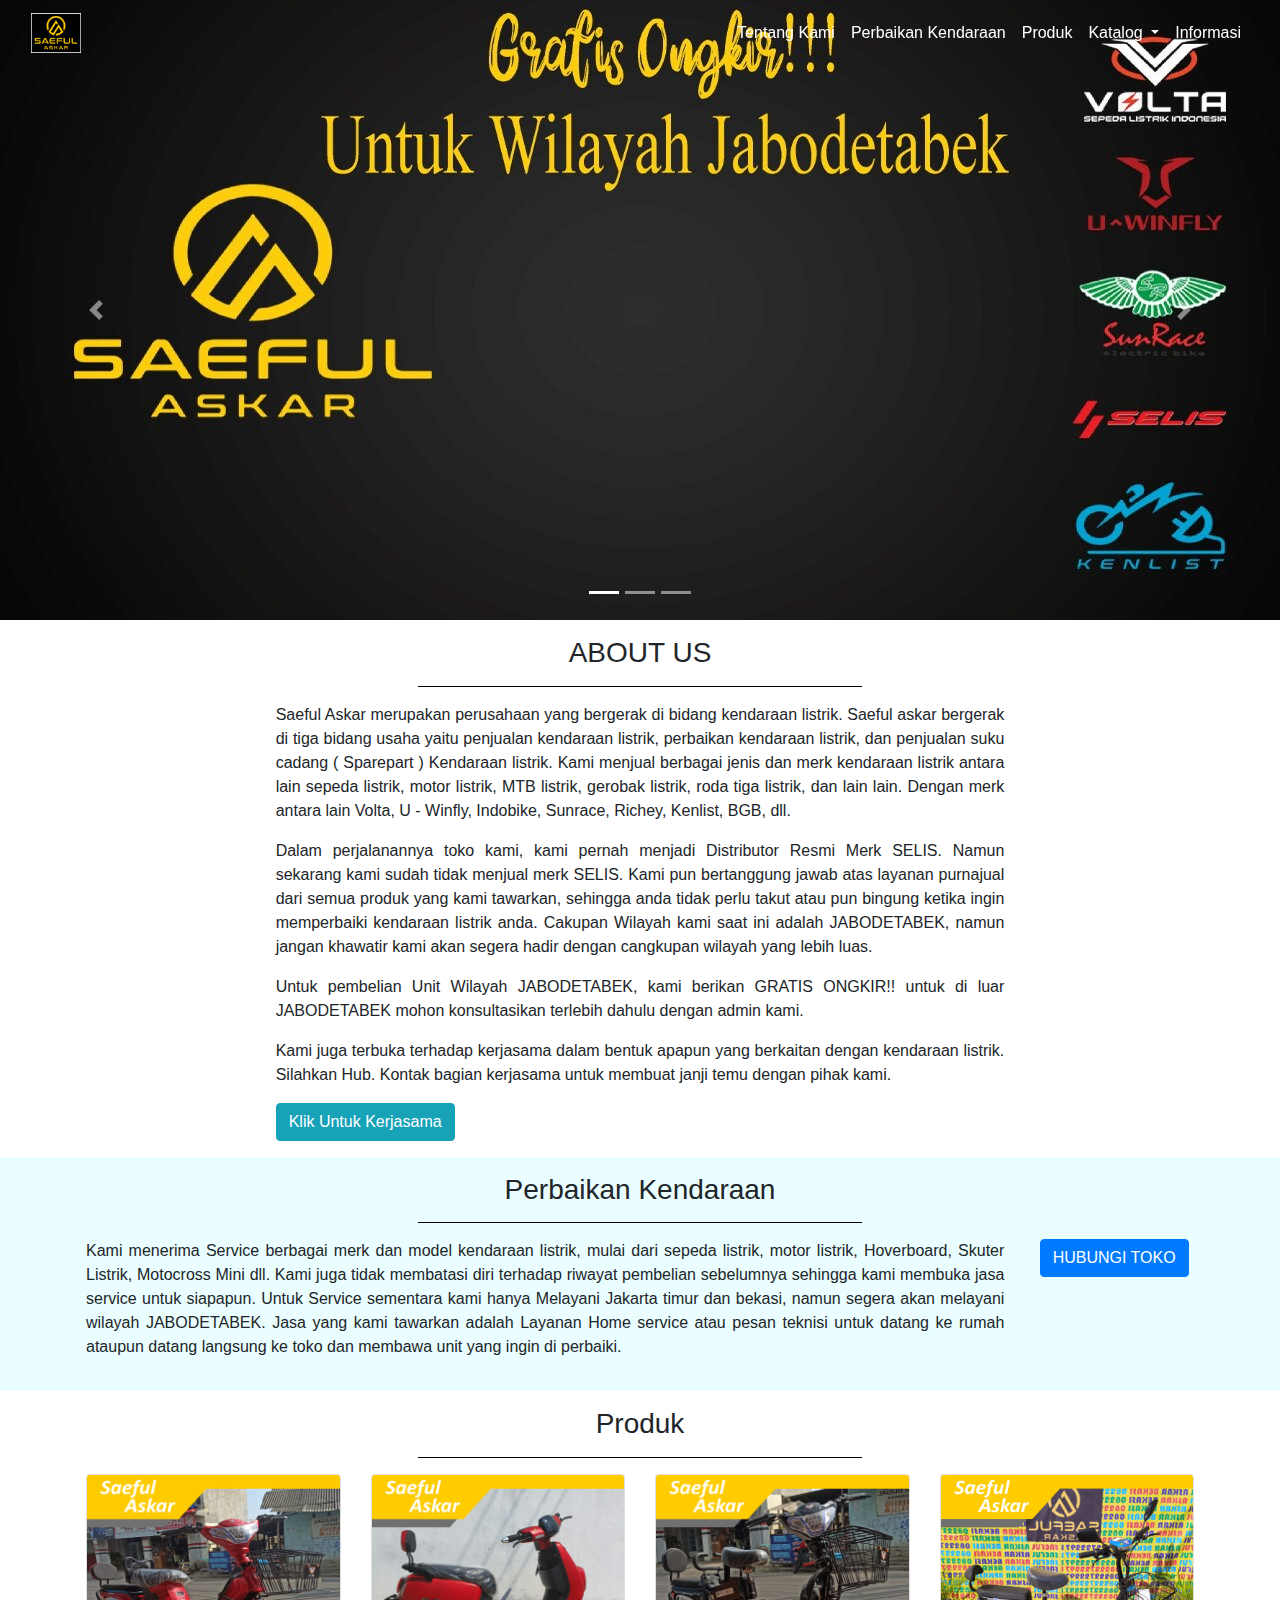
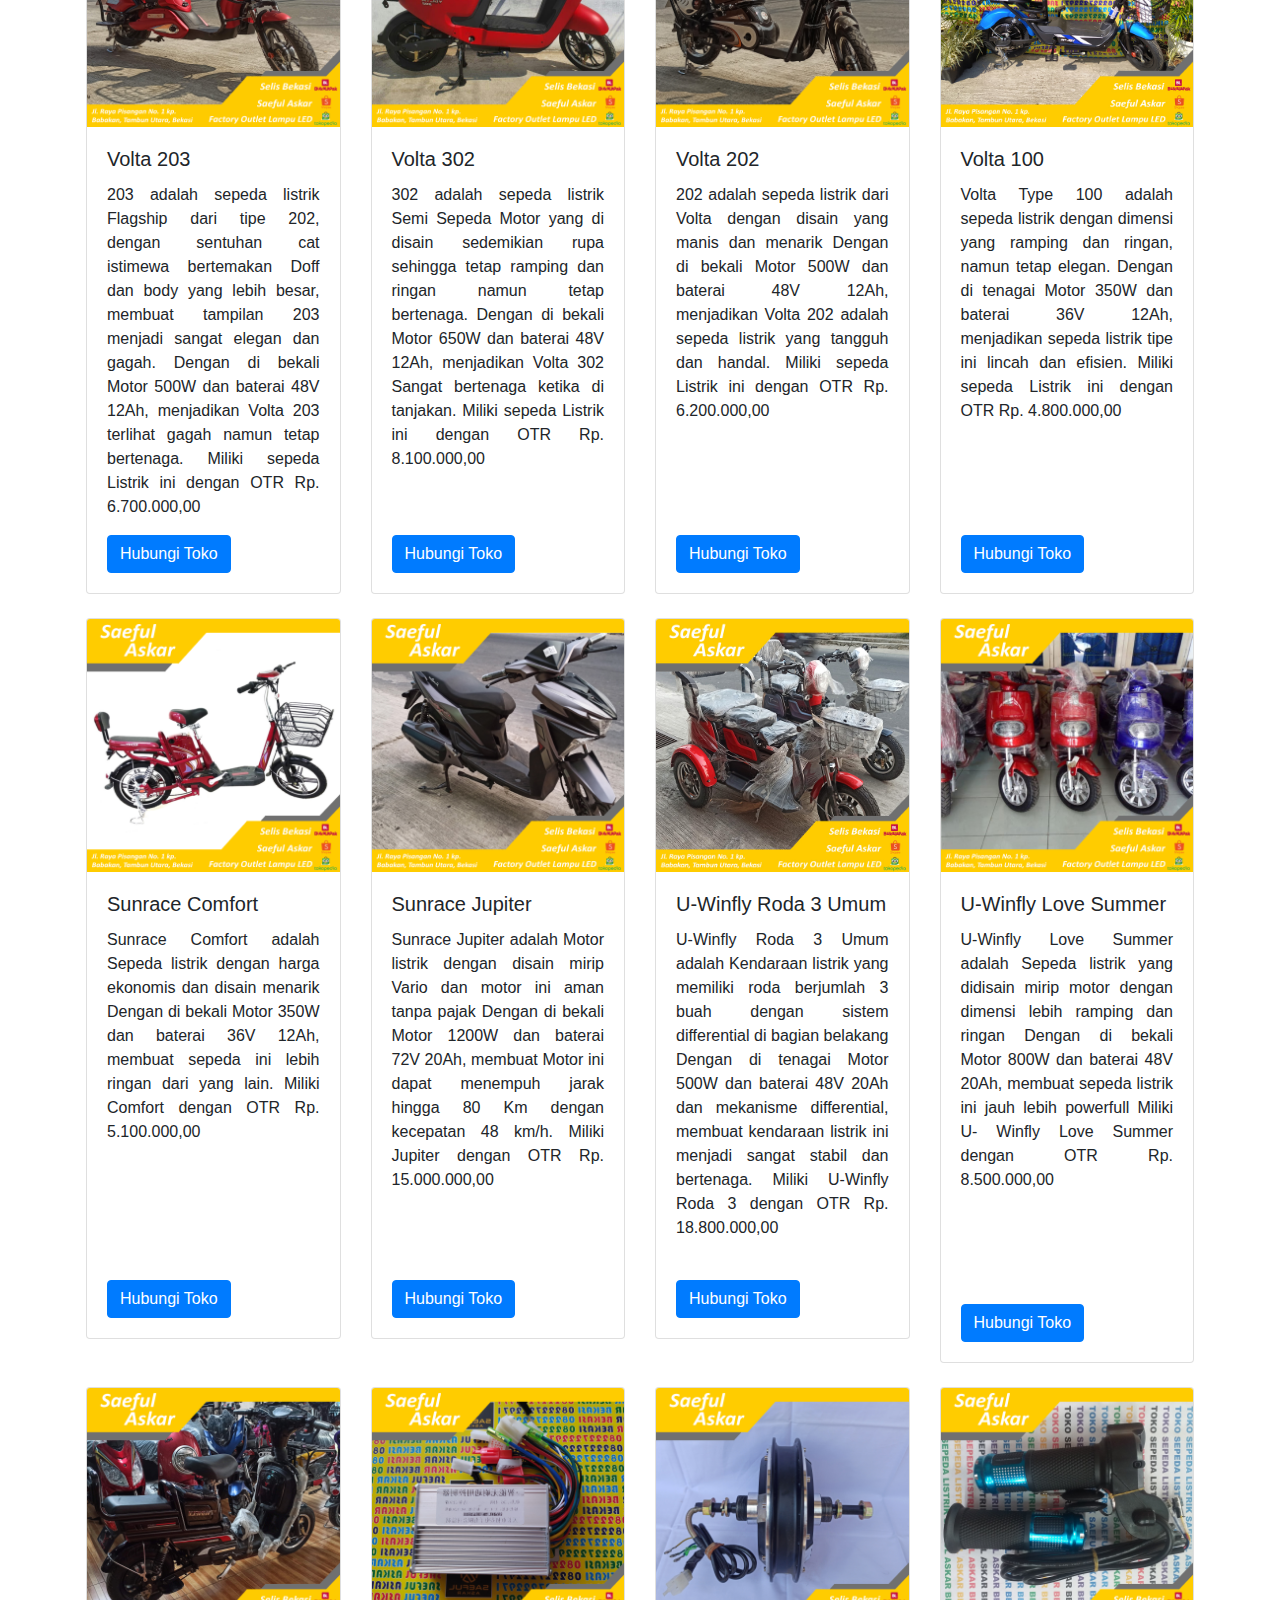
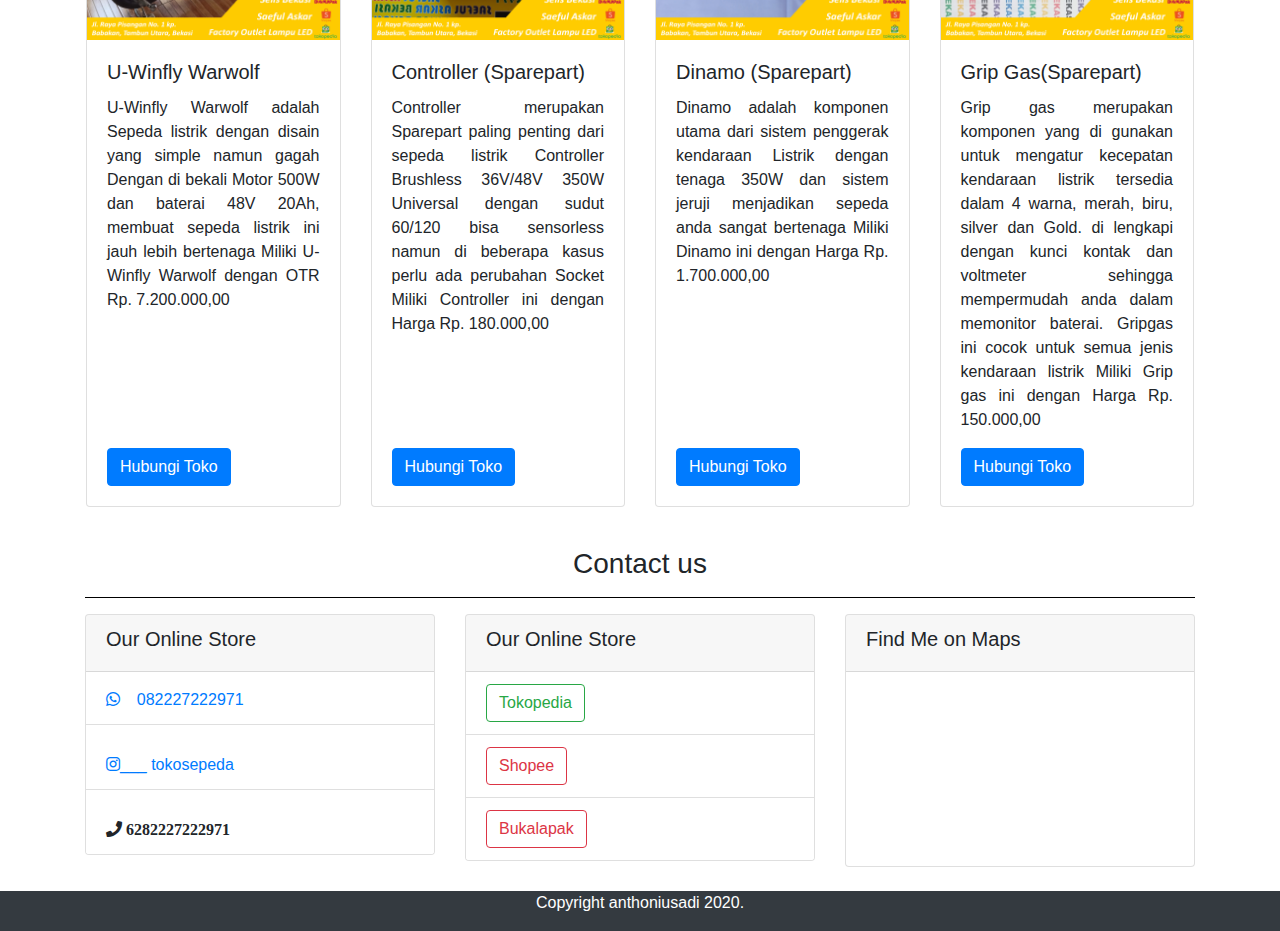
==== commit 20ddaa01: "update konten dan pembuatan etalase" ====
--- a/index.html
+++ b/index.html
@@ -27,6 +27,20 @@
                         <a class="nav-item nav-link scroll text-white"  href="#about">Tentang Kami</a>
                         <a class="nav-item nav-link scroll text-white"  href="#perbaikan">Perbaikan Kendaraan</a>
                         <a class="nav-item nav-link scroll text-white"  href="#produk">Produk</a>
+                        <li class="nav-item dropdown">
+                            <a class="nav-link dropdown-toggle active" href="#" id="navbarDropdown" role="button" data-toggle="dropdown" aria-haspopup="true" aria-expanded="false">
+                              Katalog
+                            </a>
+                            <div class="dropdown-menu" aria-labelledby="navbarDropdown">
+                              <a class="dropdown-item" href="/etalase1.html">product1</a>
+                              <div class="dropdown-divider"></div>
+                              <a class="dropdown-item" href="/etalase2.html">product2</a>
+                              <div class="dropdown-divider"></div>
+                              <a class="dropdown-item" href="/etalase3.html">product3</a>
+                              <div class="dropdown-divider"></div>
+                              <a class="dropdown-item" href="/etalase4.html">product4</a>
+                            </div>
+                          </li>
                         <a class="nav-item nav-link scroll text-white"  href="#contact">Informasi</a>
                     </div>
                     </div>
@@ -42,13 +56,13 @@
             </ol>
             <div class="carousel-inner">
             <div class="carousel-item active">
-                <img src="Carouselimg/final2.png" class="img-fluid w-100" alt="First slide">
+                <img src="Carouselimg/depan.jpg" class="img-fluid w-100" alt="First slide">
               </div>
             <div class="carousel-item">
-                <img src="Carouselimg/final.jpg" class="img-fluid w-100" alt="Second slide">
+                <img src="Carouselimg/final2.png" class="img-fluid w-100" alt="Second slide">
             </div>
             <div class="carousel-item">
-                <img src="Carouselimg/final3.jpg" class="img-fluid w-100" alt="Third slide">
+                <img src="Carouselimg/depan.jpg" class="img-fluid w-100" alt="Third slide">
             </div>
             </div>
             <a class="carousel-control-prev " href="#carouselExampleIndicators" role="button" data-slide="prev">
@@ -68,17 +82,31 @@
                 <h3 class="mt-0 text-center text-black" >ABOUT US</h3>
               <hr class="">  
               <div class="row text-black">
-                <div class="col-md-6">
-                  <p>Kami adalah toko yang bergerak dibidang sepeda listrik, toko ini berdiri mulai pada tahun 2020.
-                    Kami menjual beberapa merek sepeda listrik seperti volta, volta2, avolt, ohm, cap, thevenin, norton, dan masih banyak lagi.
-                    <p>Selain menjual Sepeda, kami juga menjual sparepart dari sepeda listrik, lengkap untuk memenuhi kebutuhan sepeda listrik.                  Tidak hanya itu, kami menyediakan jasa servis dengan keunggulan yang kami tawarkan yaitu tim kami akan megunjungi rumah/lokasi anda.</p>
+                <div class="col-md-2">
+                  
+                </div>
+                <div class="col-md-8">
+                    <p>Saeful Askar merupakan perusahaan yang bergerak di bidang kendaraan listrik. 
+                      Saeful askar bergerak di tiga bidang usaha yaitu penjualan kendaraan listrik, perbaikan kendaraan listrik, dan penjualan suku cadang ( Sparepart ) Kendaraan listrik. 
+                      Kami menjual berbagai jenis dan merk kendaraan listrik antara lain sepeda listrik, motor listrik, MTB listrik, gerobak listrik, roda tiga listrik, dan lain lain. 
+                      Dengan merk antara lain Volta, U - Winfly, Indobike, Sunrace, Richey, Kenlist, BGB, dll.
                   </p>
-                </div>
-                <div class="col-md-6">
-                  Lorem ipsum dolor sit amet consectetur adipisicing elit. Unde placeat odio, minima, dicta accusamus et quasi ad minus incidunt earum maxime iusto fuga tempora? Commodi quidem deleniti itaque accusantium quasi?
-                  Lorem ipsum dolor sit amet consectetur adipisicing elit. Nam excepturi, suscipit aspernatur officiis modi in aliquam beatae voluptatem minus, voluptate voluptatum dolore commodi eveniet consequuntur voluptates dicta laborum, distinctio tempore.
-                    Lorem ipsum, dolor sit amet consectetur adipisicing elit. Tenetur repudiandae natus officiis atque quia repellat hic. Eligendi odio nisi laudantium temporibus, amet molestiae omnis, a porro fuga nihil, voluptatibus commodi?
-                </div>
+                  <p>
+                      Dalam perjalanannya toko kami, kami pernah menjadi Distributor Resmi Merk SELIS. Namun sekarang kami sudah tidak menjual merk SELIS. 
+                      Kami pun bertanggung jawab atas layanan purnajual dari semua produk yang kami tawarkan, sehingga anda tidak perlu takut atau pun bingung ketika ingin memperbaiki kendaraan listrik anda. 
+                      Cakupan Wilayah kami saat ini adalah JABODETABEK, namun jangan khawatir kami akan segera hadir dengan cangkupan wilayah yang lebih luas.                       
+                  </p>
+                  <p>
+                      Untuk pembelian Unit Wilayah JABODETABEK, kami berikan GRATIS ONGKIR!! untuk di luar JABODETABEK mohon konsultasikan terlebih dahulu dengan admin kami.
+                  </p>
+                  <p>
+                      Kami juga terbuka terhadap kerjasama dalam bentuk apapun yang berkaitan dengan kendaraan listrik. Silahkan Hub. Kontak bagian kerjasama untuk membuat janji temu dengan pihak kami.
+                  </p>
+                  <a href="https://wa.me/6287781041993/?text=Saya%20tertarik%20untuk%20bekerjasama%20dengan%20perusahaan%20ini" class="btn btn-info">Klik Untuk Kerjasama</a>
+                </div>
+                <div class="col-md-2">
+                  
+                  </div>
               </div>
             </div>
           </div>
@@ -132,8 +160,10 @@
         <hr class="">
       <div class="row">
         <div class="col-md-10">
-          <p>Kendaraan listrik anda mengalami kerusakan ? atau butuh servis tapi tidak sempat datang ke tempat servis? 
-              Hubungi kami, tim kami akan datang ke rumah anda untuk memperbaiki kendaraan listrik anda.</p>
+          <p>
+              Kami menerima Service berbagai merk dan model kendaraan listrik, mulai dari sepeda listrik, motor listrik, Hoverboard, Skuter Listrik, Motocross Mini dll. Kami juga tidak membatasi diri terhadap riwayat pembelian sebelumnya sehingga kami membuka jasa service untuk siapapun.
+              Untuk Service sementara kami hanya Melayani Jakarta timur dan bekasi, namun segera akan melayani wilayah JABODETABEK. Jasa yang kami tawarkan adalah Layanan Home service atau pesan teknisi untuk datang ke rumah ataupun datang langsung ke toko dan membawa unit yang ingin di perbaiki.
+            </p>
         </div>
         <div class="col-md-2 text-center">
           <!-- <div class="card" "> -->
@@ -176,46 +206,61 @@
       <div class="container text-justify p-3 text-black">
           <h3 class="mt-0 text-center ">Produk</h3>
           <hr class="">
+<!-- !layer 1 -->
         <div class="row text-black">
           <div class="col-md-3">
-              <div class="card" style="width: 17rem;">
-                  <img class="card-img-top" src="/Carouselimg/contoh.jpg" alt="Card image cap">
+              <div class="card" >
+                  <img class="card-img-top" src="/Volta/203/203 1.jpg" alt="Card image cap">
                   <div class="card-body">
-                    <h5 class="card-title">Sepeda listrik</h5>
-                    <p class="card-text">Spesifikasi sepeda(merk),dll</p>
+                    <h5 class="card-title">Volta 203</h5>
+                    <p class="card-text">203 adalah sepeda listrik Flagship dari tipe 202, dengan sentuhan cat istimewa bertemakan Doff dan body yang lebih besar, membuat tampilan 203 menjadi sangat elegan dan gagah.
+                        Dengan di bekali Motor 500W dan baterai 48V 12Ah, menjadikan Volta 203 terlihat gagah namun tetap bertenaga.
+                        Miliki sepeda Listrik ini dengan OTR Rp. 6.700.000,00</p>
                     <a href="https://wa.me/6282227222971/?text=Saya%20tertarik%20dengan%20produk%20ini,%20apakah%20produk%20ini%20masih%20ada?" class="btn btn-primary">Hubungi Toko</a>
                   </div>
                 </div>
           </div>
-          
+
           <div class="col-md-3">
-              <div class="card" style="width: 17rem;">
-                  <img class="card-img-top" src="/Carouselimg/contoh2.png" alt="Card image cap">
+              <div class="card" >
+                  <img class="card-img-top" src="/Volta/302/302 1.jpg" alt="Card image cap">
                   <div class="card-body">
-                    <h5 class="card-title">Sparepart</h5>
-                    <p class="card-text">Sparepart yang dijual, informasi lain dll</p>
+                    <h5 class="card-title">Volta 302</h5>
+                    <p class="card-text">302 adalah sepeda listrik Semi Sepeda Motor yang di disain sedemikian rupa sehingga tetap ramping dan ringan namun tetap bertenaga.
+                        Dengan di bekali Motor 650W dan baterai 48V 12Ah, menjadikan Volta 302 Sangat bertenaga ketika di tanjakan.
+                        Miliki sepeda Listrik ini dengan OTR Rp. 8.100.000,00
+                      <br><br><br>
+                    </p>
                     <a href="https://wa.me/6282227222971/?text=Saya%20tertarik%20dengan%20produk%20ini,%20apakah%20produk%20ini%20masih%20ada?" class="btn btn-primary">Hubungi Toko</a>
                   </div>
                 </div>
           </div>
 
           <div class="col-md-3">
-              <div class="card" style="width: 17rem;">
-                  <img class="card-img-top" src="/Carouselimg/contoh.jpg" alt="Card image cap">
+              <div class="card" >
+                  <img class="card-img-top" src="/Volta/Volta 202/202 1.jpg" alt="Card image cap">
                   <div class="card-body">
-                      <h5 class="card-title">Sepeda listrik</h5>
-                      <p class="card-text">Spesifikasi sepeda(merk),dll</p>
+                      <h5 class="card-title">Volta 202</h5>
+                      <p class="card-text">202 adalah sepeda listrik dari Volta dengan disain yang manis dan menarik
+                          Dengan di bekali Motor 500W dan baterai 48V 12Ah, menjadikan Volta 202 adalah sepeda listrik yang tangguh dan handal.
+                          Miliki sepeda Listrik ini dengan OTR Rp. 6.200.000,00
+                        <br><br><br><br><br>
+                        </p>
                     <a href="https://wa.me/6282227222971/?text=Saya%20tertarik%20dengan%20produk%20ini,%20apakah%20produk%20ini%20masih%20ada?" class="btn btn-primary">Hubungi Toko</a>
                   </div>
                 </div>
           </div>
 
           <div class="col-md-3">
-              <div class="card" style="width: 17rem;">
-                  <img class="card-img-top" src="/Carouselimg/contoh2.png" alt="Card image cap">
+              <div class="card" >
+                  <img class="card-img-top" src="/Volta/Volta Type 100/WhatsApp Image 2020-10-07 at 06.59.59.jpeg" alt="Card image cap">
                   <div class="card-body">
-                      <h5 class="card-title">Sparepart</h5>
-                      <p class="card-text">Sparepart yang dijual, informasi lain dll</p>
+                      <h5 class="card-title">Volta 100</h5>
+                      <p class="card-text">Volta Type 100 adalah sepeda listrik dengan dimensi yang ramping dan ringan, namun tetap elegan.
+                          Dengan di tenagai Motor 350W dan baterai 36V 12Ah, menjadikan sepeda listrik tipe ini lincah dan efisien.
+                          Miliki sepeda Listrik ini dengan OTR Rp. 4.800.000,00
+                        <br><br><br><br> <br> 
+                        </p>
                     <a href="https://wa.me/6282227222971/?text=Saya%20tertarik%20dengan%20produk%20ini,%20apakah%20produk%20ini%20masih%20ada?" class="btn btn-primary">Hubungi Toko</a>
                   </div>
                 </div>
@@ -233,61 +278,141 @@
           </div>
           <br>
 
-
+<!-- !layer 2 -->
           <div class="row text-black">
               <div class="col-md-3">
-                  <div class="card" style="width: 17rem;">
-                      <img class="card-img-top" src="/Carouselimg/contoh2.png" alt="Card image cap">
+                  <div class="card">
+                      <img class="card-img-top" src="/Volta/Sunrace/Comfort/Selis OS Template2 (2048px).jpg" alt="Card image cap">
                       <div class="card-body">
-                        <h5 class="card-title">Sparepart</h5>
-                        <p class="card-text">Sparepart yang dijual, informasi lain dll</p>
+                        <h5 class="card-title">Sunrace Comfort</h5>
+                        <p class="card-text">Sunrace Comfort adalah Sepeda listrik dengan harga ekonomis dan disain menarik
+                            Dengan di bekali Motor 350W dan baterai 36V 12Ah, membuat sepeda ini lebih ringan dari yang lain.
+                            Miliki Comfort dengan OTR Rp. 5.100.000,00
+                          <br><br><br><br><br><br>
+                          </p>
                         <a href="https://wa.me/6282227222971/?text=Saya%20tertarik%20dengan%20produk%20ini,%20apakah%20produk%20ini%20masih%20ada?" class="btn btn-primary">Hubungi Toko</a>
                       </div>
                     </div>
               </div>
 
             <div class="col-md-3">
-                  <div class="card" style="width: 17rem;">
-                      <img class="card-img-top" src="/Carouselimg/contoh.jpg" alt="Card image cap">
+                  <div class="card" >
+                      <img class="card-img-top" src="/Volta/Sunrace/Jupiter/Jupiter 1.jpg" alt="Card image cap">
                       <div class="card-body">
-                        <h5 class="card-title">Sepeda listrik</h5>
-                        <p class="card-text">Spesifikasi sepeda(merk),dll</p>
+                        <h5 class="card-title">Sunrace Jupiter</h5>
+                        <p class="card-text">Sunrace Jupiter adalah Motor listrik dengan disain mirip Vario dan motor ini aman tanpa pajak
+                            Dengan di bekali Motor 1200W dan baterai 72V 20Ah, membuat Motor ini dapat menempuh jarak hingga 80 Km dengan kecepatan 48 km/h.
+                            Miliki Jupiter dengan OTR Rp. 15.000.000,00
+                            <br><br><br><br>
+                          </p>
                         <a href="https://wa.me/6282227222971/?text=Saya%20tertarik%20dengan%20produk%20ini,%20apakah%20produk%20ini%20masih%20ada?" class="btn btn-primary">Hubungi Toko</a>
                       </div>
                     </div>
               </div>
 
               <div class="col-md-3">
-                  <div class="card" style="width: 17rem;">
-                      <img class="card-img-top" src="/Carouselimg/contoh2.png" alt="Card image cap">
+                  <div class="card" >
+                      <img class="card-img-top" src="/Volta/U-Winfly/3 Roda Umum/3Roda3.jpg" alt="Card image cap">
                       <div class="card-body">
-                          <h5 class="card-title">Sparepart</h5>
-                          <p class="card-text">Sparepart yang dijual, informasi lain dll</p>
+                          <h5 class="card-title">U-Winfly Roda 3 Umum</h5>
+                          <p class="card-text">U-Winfly Roda 3 Umum adalah Kendaraan listrik yang memiliki roda berjumlah 3 buah dengan sistem differential di bagian belakang
+                              Dengan di tenagai Motor 500W dan baterai 48V 20Ah dan mekanisme differential, membuat kendaraan listrik ini menjadi sangat stabil dan bertenaga.
+                              Miliki U-Winfly Roda 3 dengan OTR Rp. 18.800.000,00
+                            <br><br>
+                            </p>
                         <a href="https://wa.me/6282227222971/?text=Saya%20tertarik%20dengan%20produk%20ini,%20apakah%20produk%20ini%20masih%20ada?" class="btn btn-primary">Hubungi Toko</a>
                       </div>
                     </div>
               </div>
 
               <div class="col-md-3">
-                  <div class="card" style="width: 17rem;">
-                      <img class="card-img-top" src="/Carouselimg/contoh.jpg" alt="Card image cap">
+                  <div class="card">
+                      <img class="card-img-top" src="/Volta/U-Winfly/Love Summer/LoveSummer 1.jpg" alt="Card image cap">
                       <div class="card-body">
-                          <h5 class="card-title">Sepeda listrik</h5>
-                          <p class="card-text">Spesifikasi sepeda(merk),dll</p>
+                          <h5 class="card-title">U-Winfly Love Summer</h5>
+                          <p class="card-text">U-Winfly Love Summer adalah Sepeda listrik yang didisain mirip motor dengan dimensi lebih ramping dan ringan
+                              Dengan di bekali Motor 800W dan baterai 48V 20Ah, membuat sepeda listrik ini jauh lebih powerfull
+                              Miliki U- Winfly Love Summer dengan OTR Rp. 8.500.000,00
+                              <br><br><br><br><br>
+                            </p>
                         <a href="https://wa.me/6282227222971/?text=Saya%20tertarik%20dengan%20produk%20ini,%20apakah%20produk%20ini%20masih%20ada?" class="btn btn-primary">Hubungi Toko</a>
                       </div>
                     </div>
               </div>
-    
-
-              </div>
-    
+              </div>
+<!-- !layer 3 -->
+<br>
+              <div class="row text-black">
+
+
+                <div class="col-md-3">
+                    <div class="card" >
+                        <img class="card-img-top" src="/Volta/U-Winfly/Warwolf/Warwolf 1.jpg" alt="Card image cap">
+                        <div class="card-body">
+                          <h5 class="card-title">U-Winfly Warwolf</h5>
+                          <p class="card-text">
+                              U-Winfly Warwolf adalah Sepeda listrik dengan disain yang simple namun gagah
+                              Dengan di bekali Motor 500W dan baterai 48V 20Ah, membuat sepeda listrik ini jauh lebih bertenaga
+                              Miliki U- Winfly Warwolf dengan OTR Rp. 7.200.000,00
+                            <br><br><br><br><br><br>
+                          </p>
+                          <a href="https://wa.me/6282227222971/?text=Saya%20tertarik%20dengan%20produk%20ini,%20apakah%20produk%20ini%20masih%20ada?" class="btn btn-primary">Hubungi Toko</a>
+                        </div>
+                      </div>
+                </div>
+
+                <div class="col-md-3">
+                    <div class="card" >
+                        <img class="card-img-top" src="/Sparepart/Controller/Controller 36 48 V 350W Standart.jpg" alt="Card image cap">
+                        <div class="card-body">
+                          <h5 class="card-title">Controller (Sparepart)</h5>
+                          <p class="card-text">Controller merupakan Sparepart paling penting dari sepeda listrik
+                              Controller Brushless 36V/48V 350W Universal dengan sudut 60/120 bisa sensorless namun di beberapa kasus perlu ada perubahan Socket
+                              Miliki Controller ini dengan Harga Rp. 180.000,00
+                            <br><br> <br><br><br>
+                          </p>
+                          <a href="https://wa.me/6282227222971/?text=Saya%20tertarik%20dengan%20produk%20ini,%20apakah%20produk%20ini%20masih%20ada?" class="btn btn-primary">Hubungi Toko</a>
+                        </div>
+                      </div>
+                </div>      
+                <div class="col-md-3">
+                    <div class="card" >
+                        <img class="card-img-top" src="/Sparepart/Dinamo/Dinamo Jeruji 350W.jpg" alt="Card image cap">
+                        <div class="card-body">
+                            <h5 class="card-title">Dinamo (Sparepart)</h5>
+                            <p class="card-text">Dinamo adalah komponen utama dari sistem penggerak kendaraan Listrik
+                                dengan tenaga 350W dan sistem jeruji menjadikan sepeda anda sangat bertenaga
+                                Miliki Dinamo ini dengan Harga Rp. 1.700.000,00
+                              <br><br><br><br><br><br><br>
+                              </p>
+                          <a href="https://wa.me/6282227222971/?text=Saya%20tertarik%20dengan%20produk%20ini,%20apakah%20produk%20ini%20masih%20ada?" class="btn btn-primary">Hubungi Toko</a>
+                        </div>
+                      </div>
+                </div>
+      
+                <div class="col-md-3">
+                    <div class="card" >
+                        <img class="card-img-top" src="/Sparepart/Grip gas/Grip gas Contact Indicator Blue.jpg" alt="Card image cap">
+                        <div class="card-body">
+                            <h5 class="card-title">Grip Gas(Sparepart)</h5>
+                            <p class="card-text">Grip gas merupakan komponen yang di gunakan untuk mengatur kecepatan kendaraan listrik
+                                tersedia dalam 4 warna, merah, biru, silver dan Gold. di lengkapi dengan kunci kontak dan voltmeter sehingga mempermudah anda dalam memonitor baterai. Gripgas ini cocok untuk semua jenis kendaraan listrik
+                                Miliki Grip gas ini dengan Harga Rp. 150.000,00
+                              
+                              </p>
+                          <a href="https://wa.me/6282227222971/?text=Saya%20tertarik%20dengan%20produk%20ini,%20apakah%20produk%20ini%20masih%20ada?" class="btn btn-primary">Hubungi Toko</a>
+                        </div>
+                      </div>
+                </div>
+
+                </div>
 
 
         </div>
       </div>
     </div>
   </div>
+
 </section>
 
   <!-- ?galery foto sparepart -->
@@ -310,10 +435,11 @@
   <div class="container mb-4 bg-white"> 
   <h3 class="mt-4 text-center" >Contact us</h3>
   <hr class="garis">
+  
     <div class="row">
     <!-- ? daftarinformasi kontak -->
       <div class="col-md-4">
-        <div class="card" style="width: 20rem;">
+        <div class="card" >
           <div class="card-header">
             <h5>Our Online Store</h5>
           </div>
@@ -326,7 +452,7 @@
       </div>
       <!-- ?informasi online shop -->
       <div class="col-md-4">
-        <div class="card" style="width: 20rem;">
+        <div class="card" >
           <div class="card-header">
             <h5>Our Online Store</h5>
           </div>
@@ -340,13 +466,13 @@
 
     <!-- ?maps toko-->
       <div class="col-md-4">
-        <div class="card">
+        <div class="card" >
           <div class="card-header">
             <h5>Find Me on Maps</h5>
           </div>
           <div class="card-body">
             <div class="map-responsive">
-                <iframe src="https://www.google.com/maps/embed?pb=!1m14!1m8!1m3!1d15865.723299338797!2d107.038909!3d-6.206765!3m2!1i1024!2i768!4f13.1!3m3!1m2!1s0x0%3A0xeb11509fdb438cca!2sTOKO%20SEPEDA%20LISTRIK%20SAEFUL%20ASKAR%20(SELIS)!5e0!3m2!1sid!2sid!4v1599491502128!5m2!1sid!2sid" width="600" height="450" frameborder="0" style="border:0;" allowfullscreen="" aria-hidden="false" tabindex="0"></iframe>
+                <iframe src="https://www.google.com/maps/embed?pb=!1m14!1m8!1m3!1d15865.723299338797!2d107.038909!3d-6.206765!3m2!1i1024!2i768!4f13.1!3m3!1m2!1s0x0%3A0xeb11509fdb438cca!2sTOKO%20SEPEDA%20LISTRIK%20SAEFUL%20ASKAR%20(SELIS)!5e0!3m2!1sid!2sid!4v1599491502128!5m2!1sid!2sid" width="500" height="450" frameborder="0" style="border:0;" allowfullscreen="" aria-hidden="false" tabindex="0"></iframe>
             </div>
           </div>
         </div>
--- a/style.css
+++ b/style.css
@@ -115,19 +115,19 @@
     background-color: rgb(0, 0, 0);
 }
 .contact hr{
-    width: 1100px;
+    width: 100%;
     background-color: rgb(0, 0, 0);
 
 }
 .produk hr{
-    width: 400px;
+    width: 40%;
     background-color: rgb(0, 0, 0);
 }
 .about hr{
-    width: 400px;
+    width: 40%;
     background-color: rgb(0, 0, 0);
 }
 .perbaikan hr{
-    width: 400px;
+    width: 40%;
     background-color: rgb(0, 0, 0);
 }
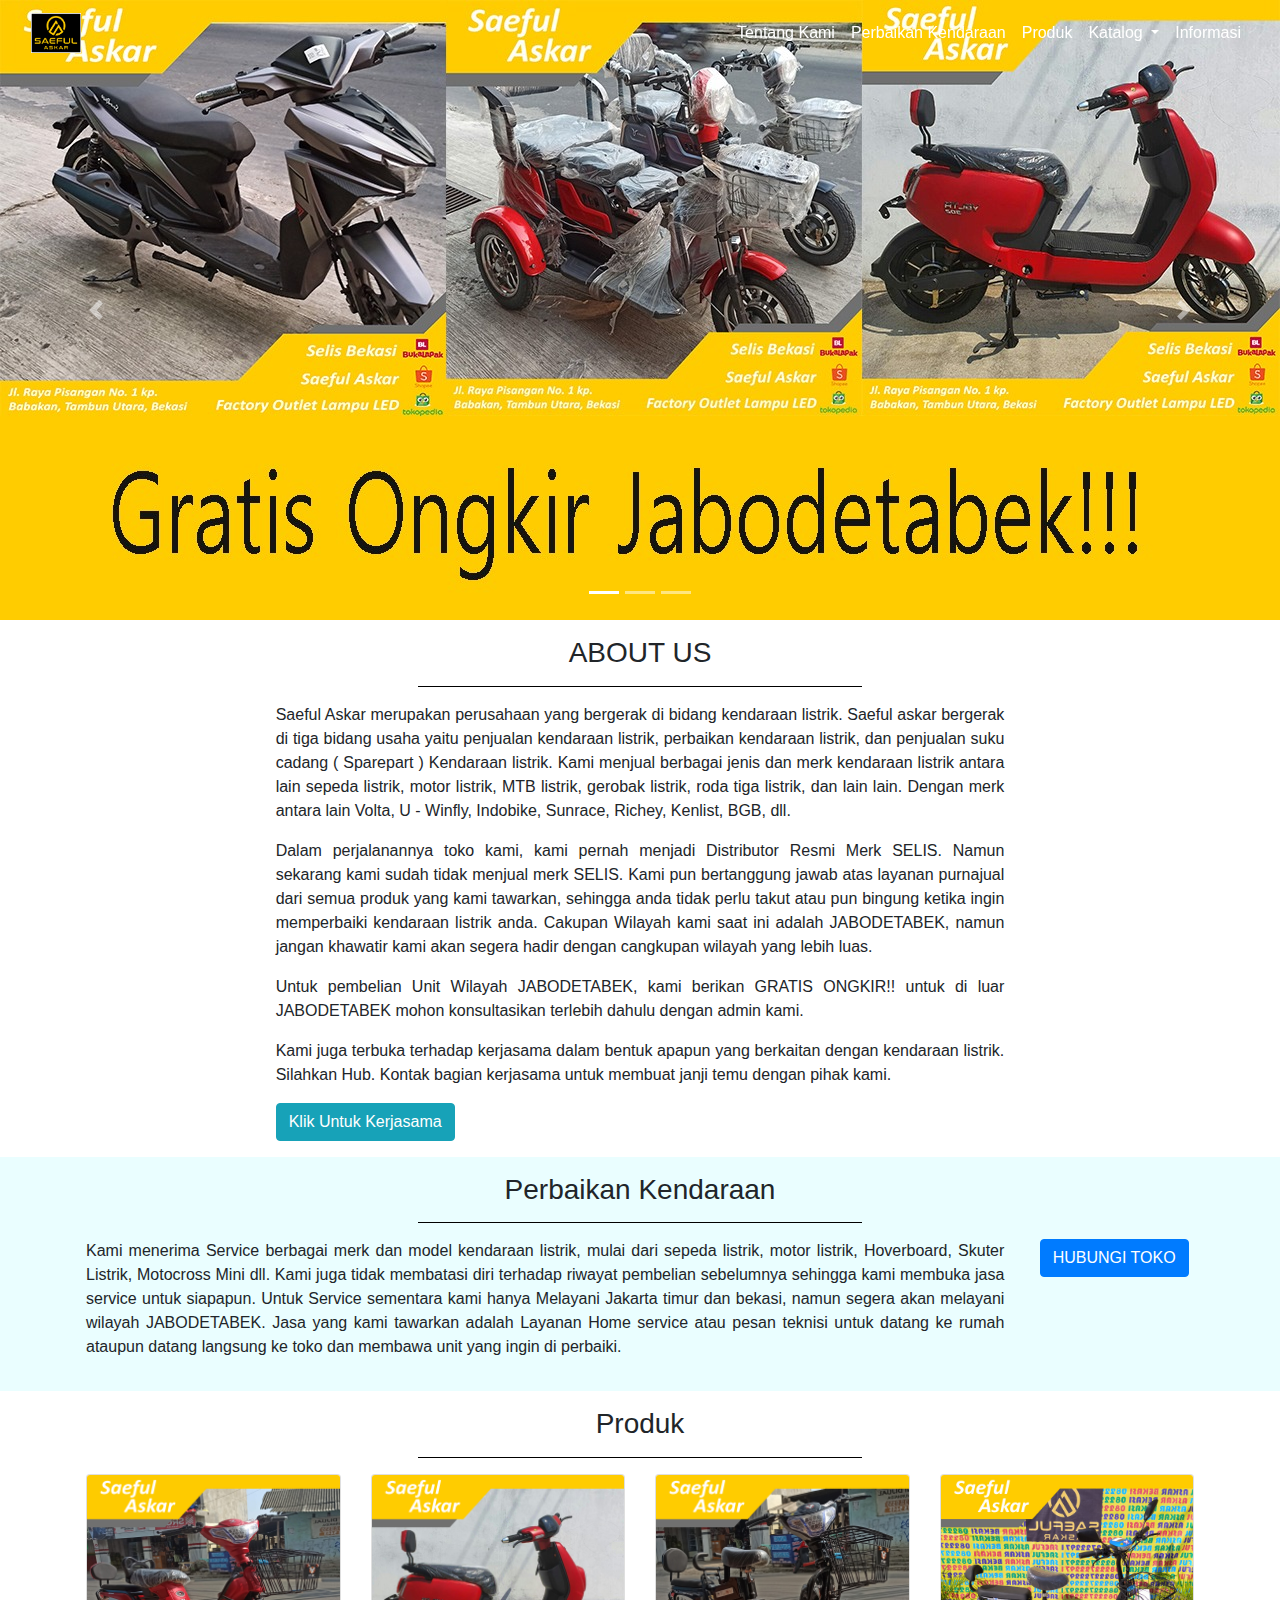
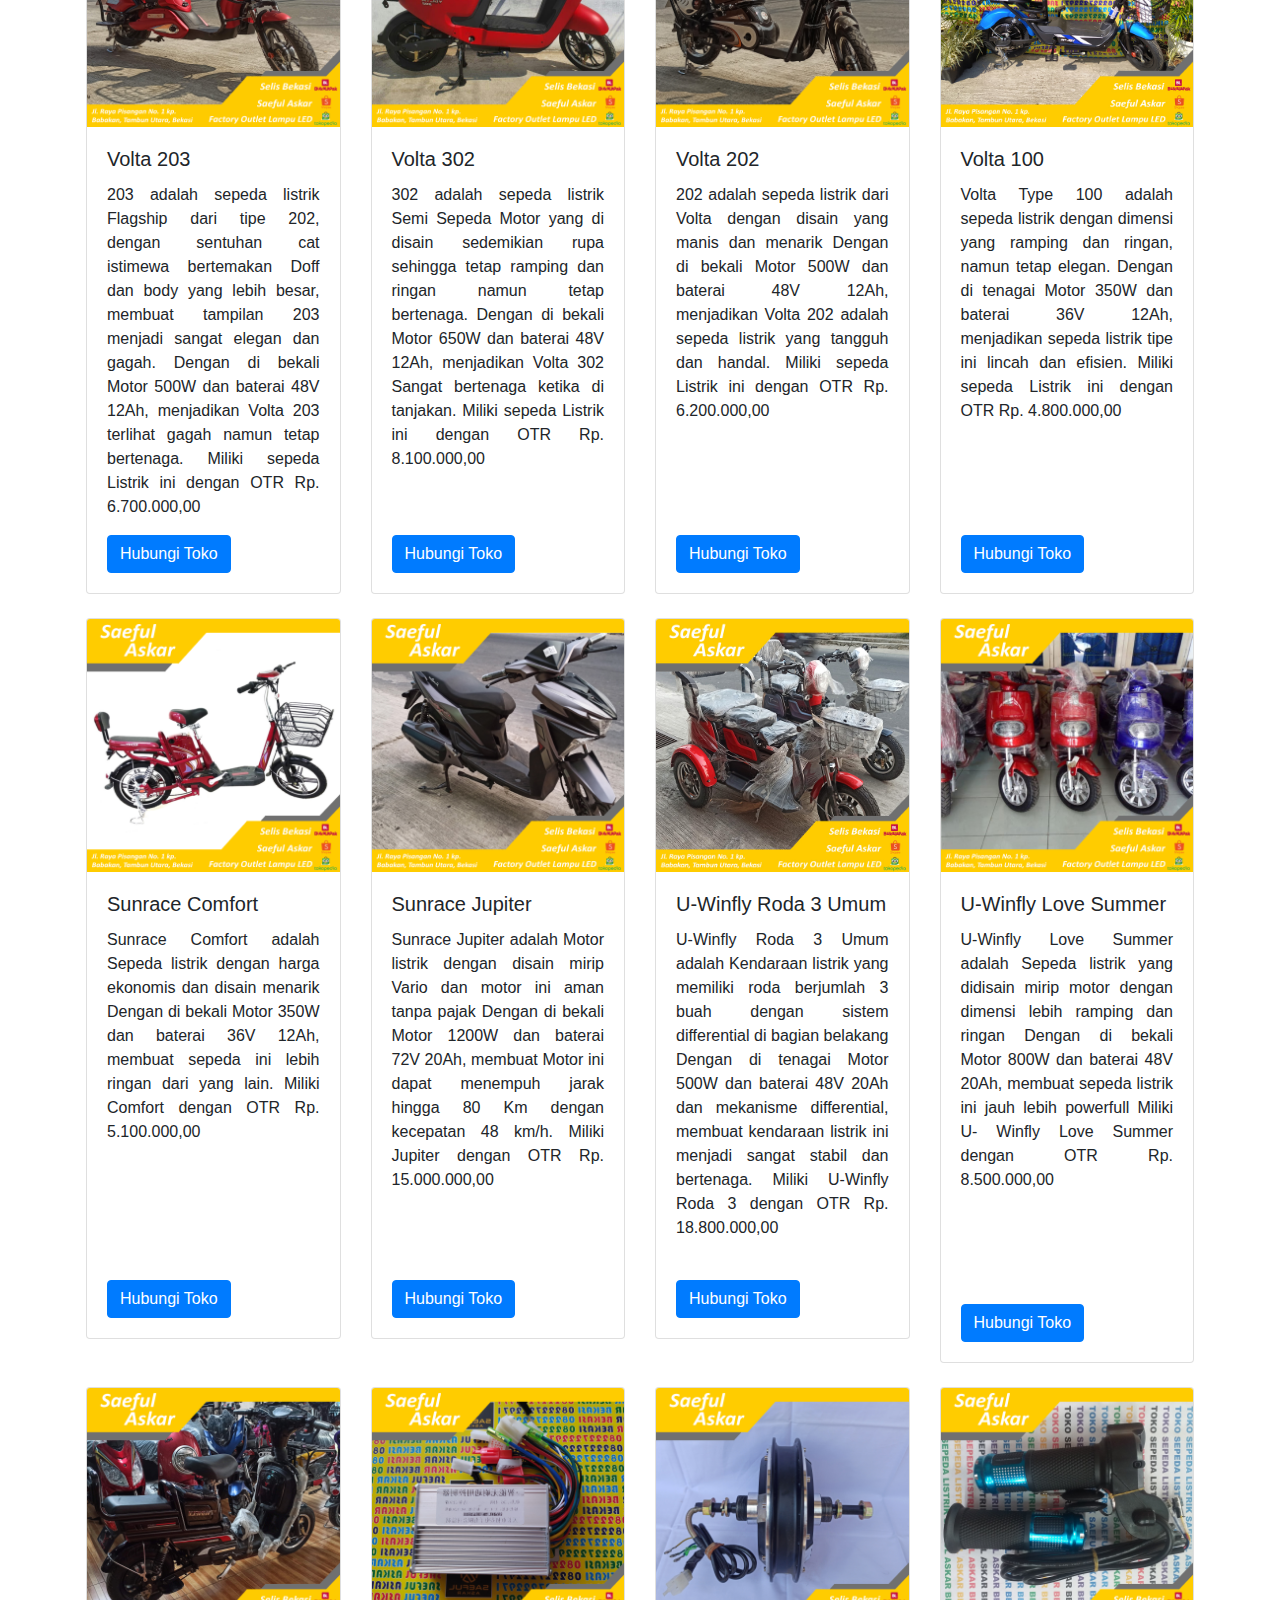
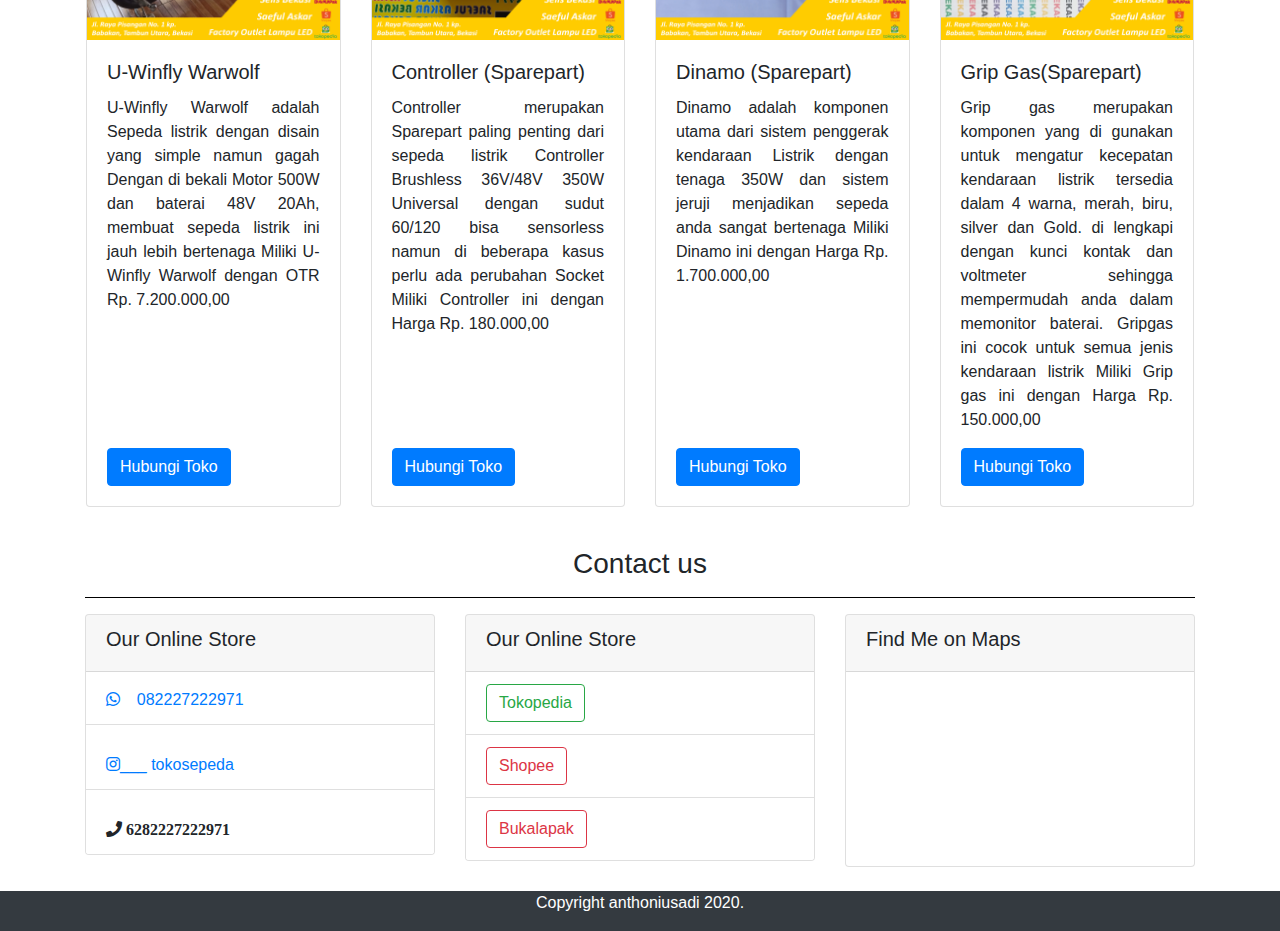
==== commit 608ca97e: "update carousel" ====
--- a/index.html
+++ b/index.html
@@ -56,7 +56,7 @@
             </ol>
             <div class="carousel-inner">
             <div class="carousel-item active">
-                <img src="Carouselimg/depan.jpg" class="img-fluid w-100" alt="First slide">
+                <img src="Carouselimg/image3.jpeg" class="img-fluid w-100" alt="First slide">
               </div>
             <div class="carousel-item">
                 <img src="Carouselimg/final2.png" class="img-fluid w-100" alt="Second slide">
@@ -64,6 +64,7 @@
             <div class="carousel-item">
                 <img src="Carouselimg/depan.jpg" class="img-fluid w-100" alt="Third slide">
             </div>
+
             </div>
             <a class="carousel-control-prev " href="#carouselExampleIndicators" role="button" data-slide="prev">
               <span class="carousel-control-prev-icon" aria-hidden="true"></span>
--- a/style.css
+++ b/style.css
@@ -4,13 +4,16 @@
     box-shadow: 0 0 4px rgb(0, 0, 0);
 }
 /* carousel img */
-/* ukuran image tolong dibuat 1280x720 supaya bisa fullsize*/
+/* ukuran image tolong dibuat 1280x620 supaya bisa fullsize*/
 .carousel-item{
     height:0px;
 }
 .carousel-item img{
     margin-top: 0px;
     background-position: center;
+    height: auto;
+    width: 100%;
+    position: relative;
 }
 .body{
     margin: 0;
@@ -39,6 +42,7 @@
     width: 195px;
     height: 160px;
     padding: 10px;
+    
     filter: grayscale(90%);
     transition: 1s;
 }
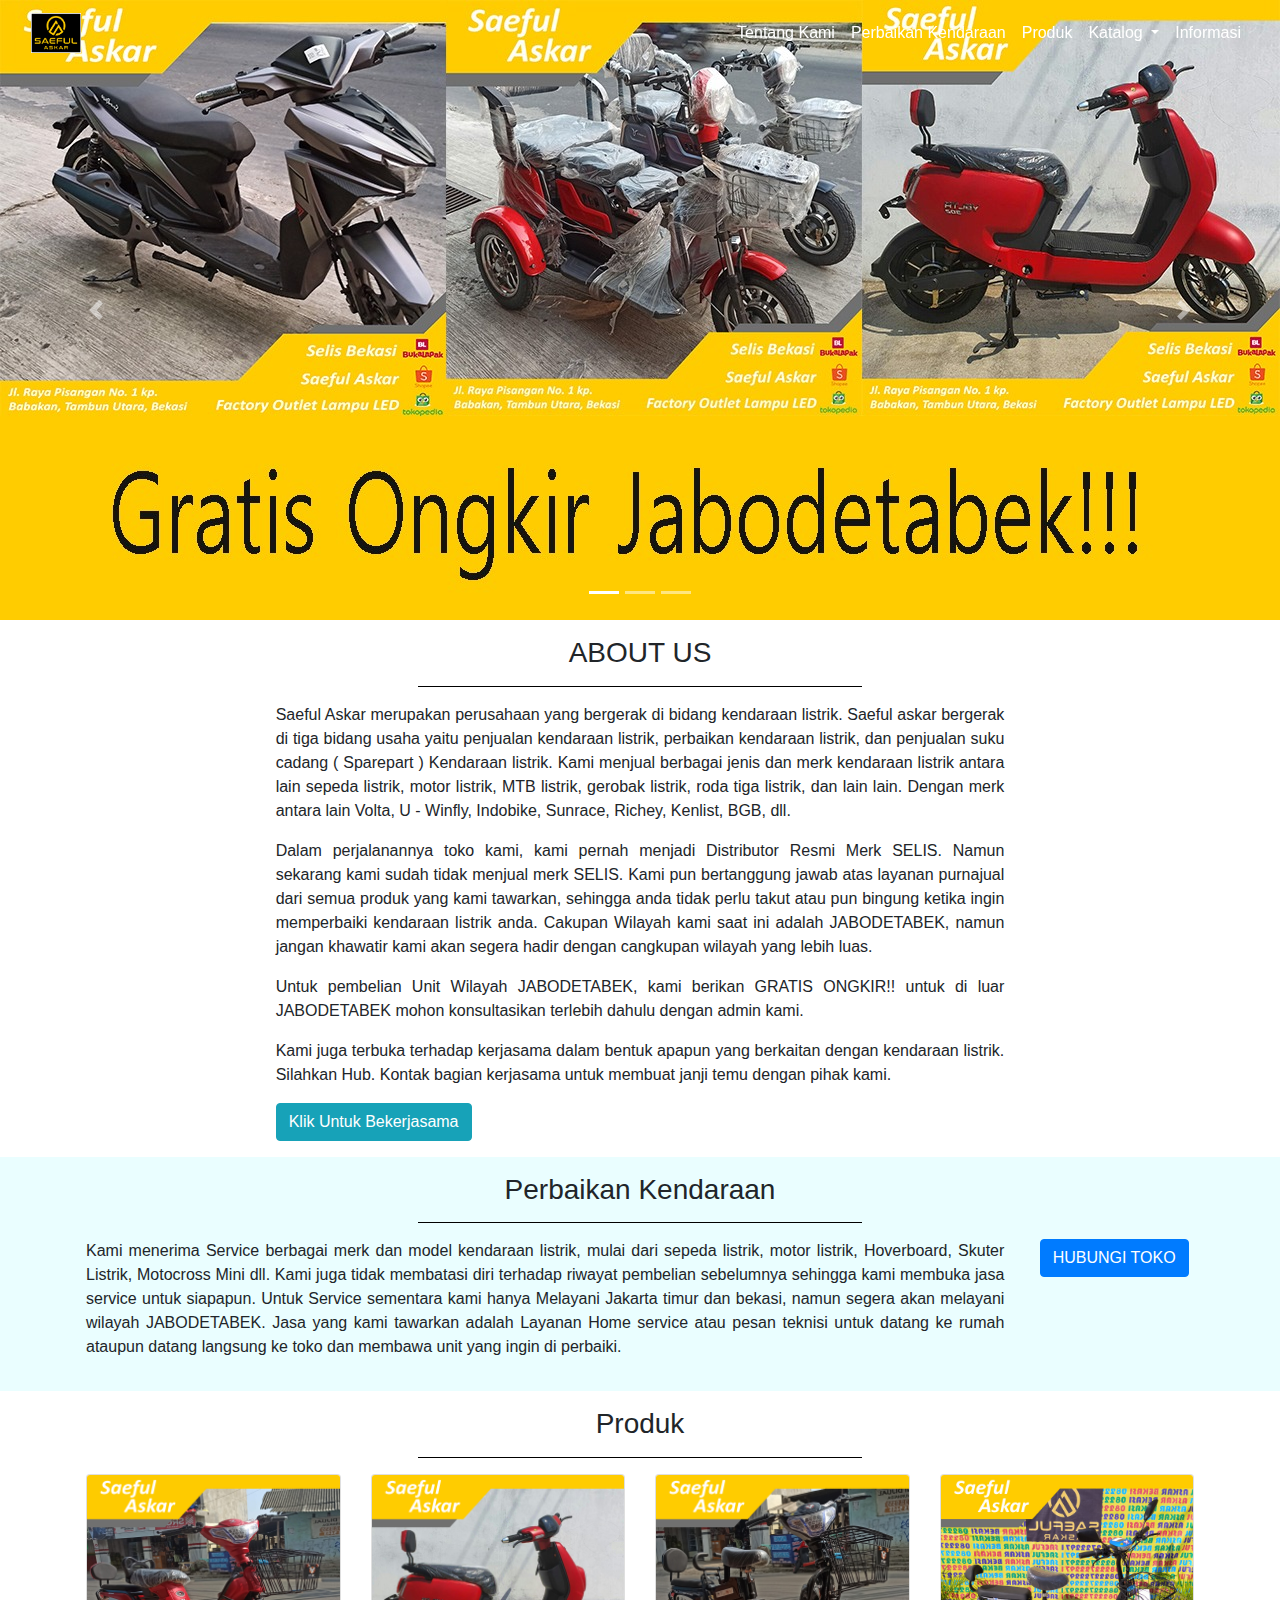
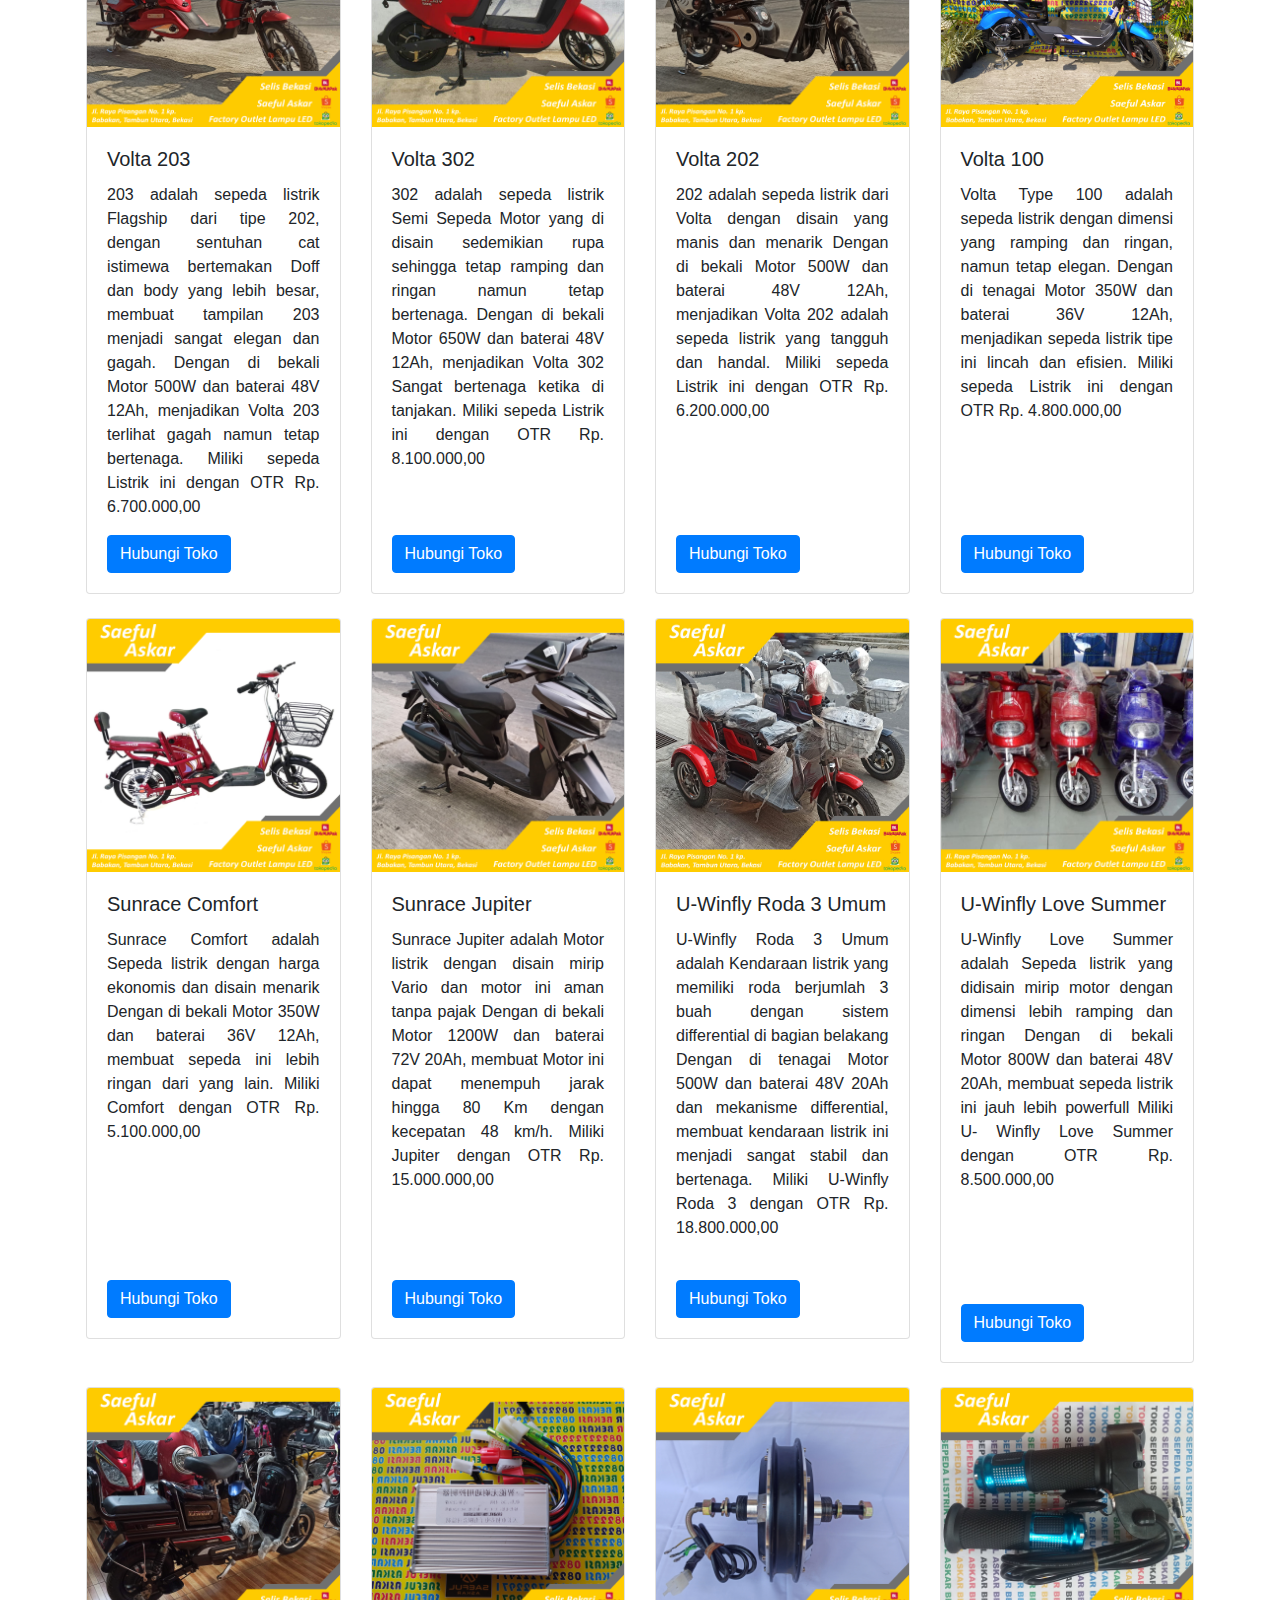
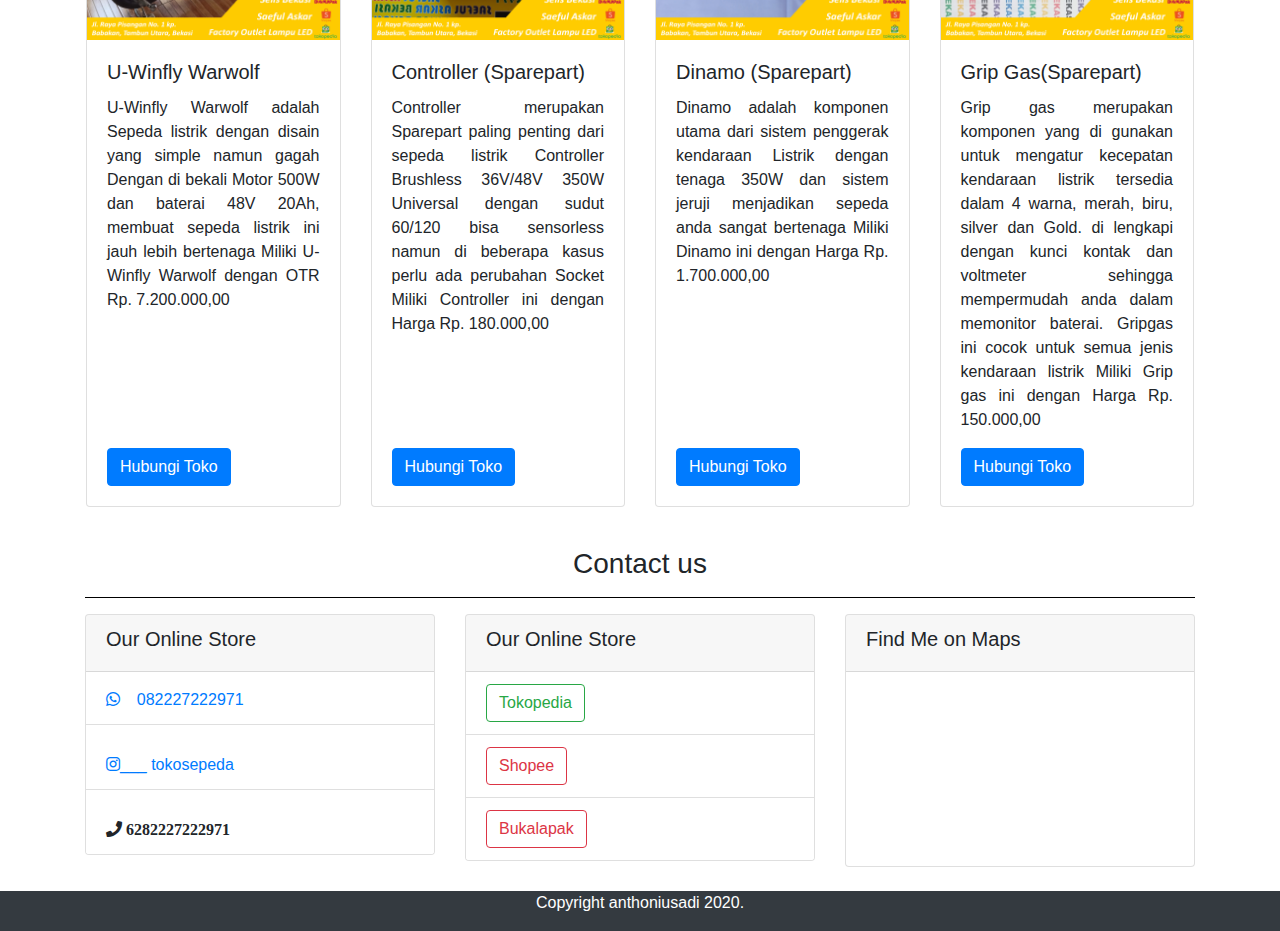
==== commit 41c755d9: "button" ====
--- a/index.html
+++ b/index.html
@@ -103,7 +103,7 @@
                   <p>
                       Kami juga terbuka terhadap kerjasama dalam bentuk apapun yang berkaitan dengan kendaraan listrik. Silahkan Hub. Kontak bagian kerjasama untuk membuat janji temu dengan pihak kami.
                   </p>
-                  <a href="https://wa.me/6287781041993/?text=Saya%20tertarik%20untuk%20bekerjasama%20dengan%20perusahaan%20ini" class="btn btn-info">Klik Untuk Kerjasama</a>
+                  <a href="https://wa.me/6287781041993/?text=Saya%20tertarik%20untuk%20bekerjasama%20dengan%20perusahaan%20ini" class="btn btn-info">Klik Untuk Bekerjasama</a>
                 </div>
                 <div class="col-md-2">
                   
